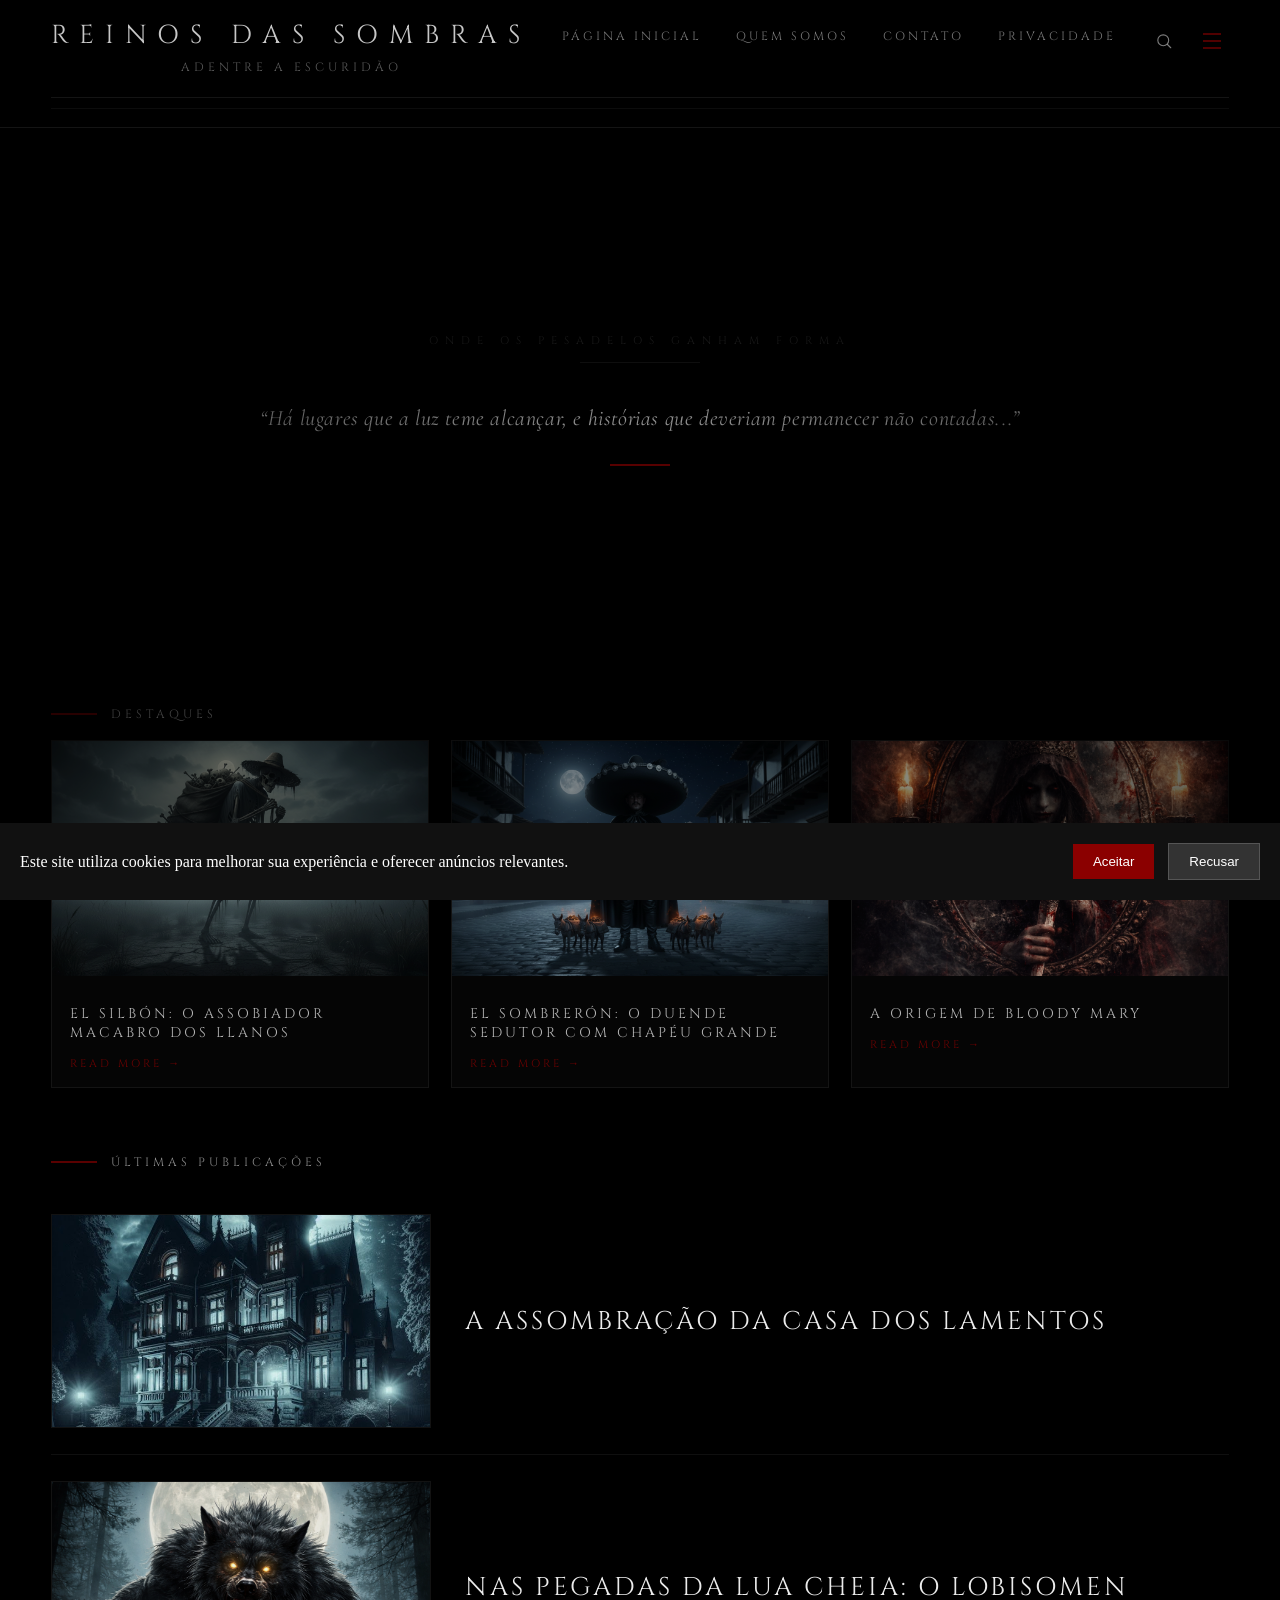
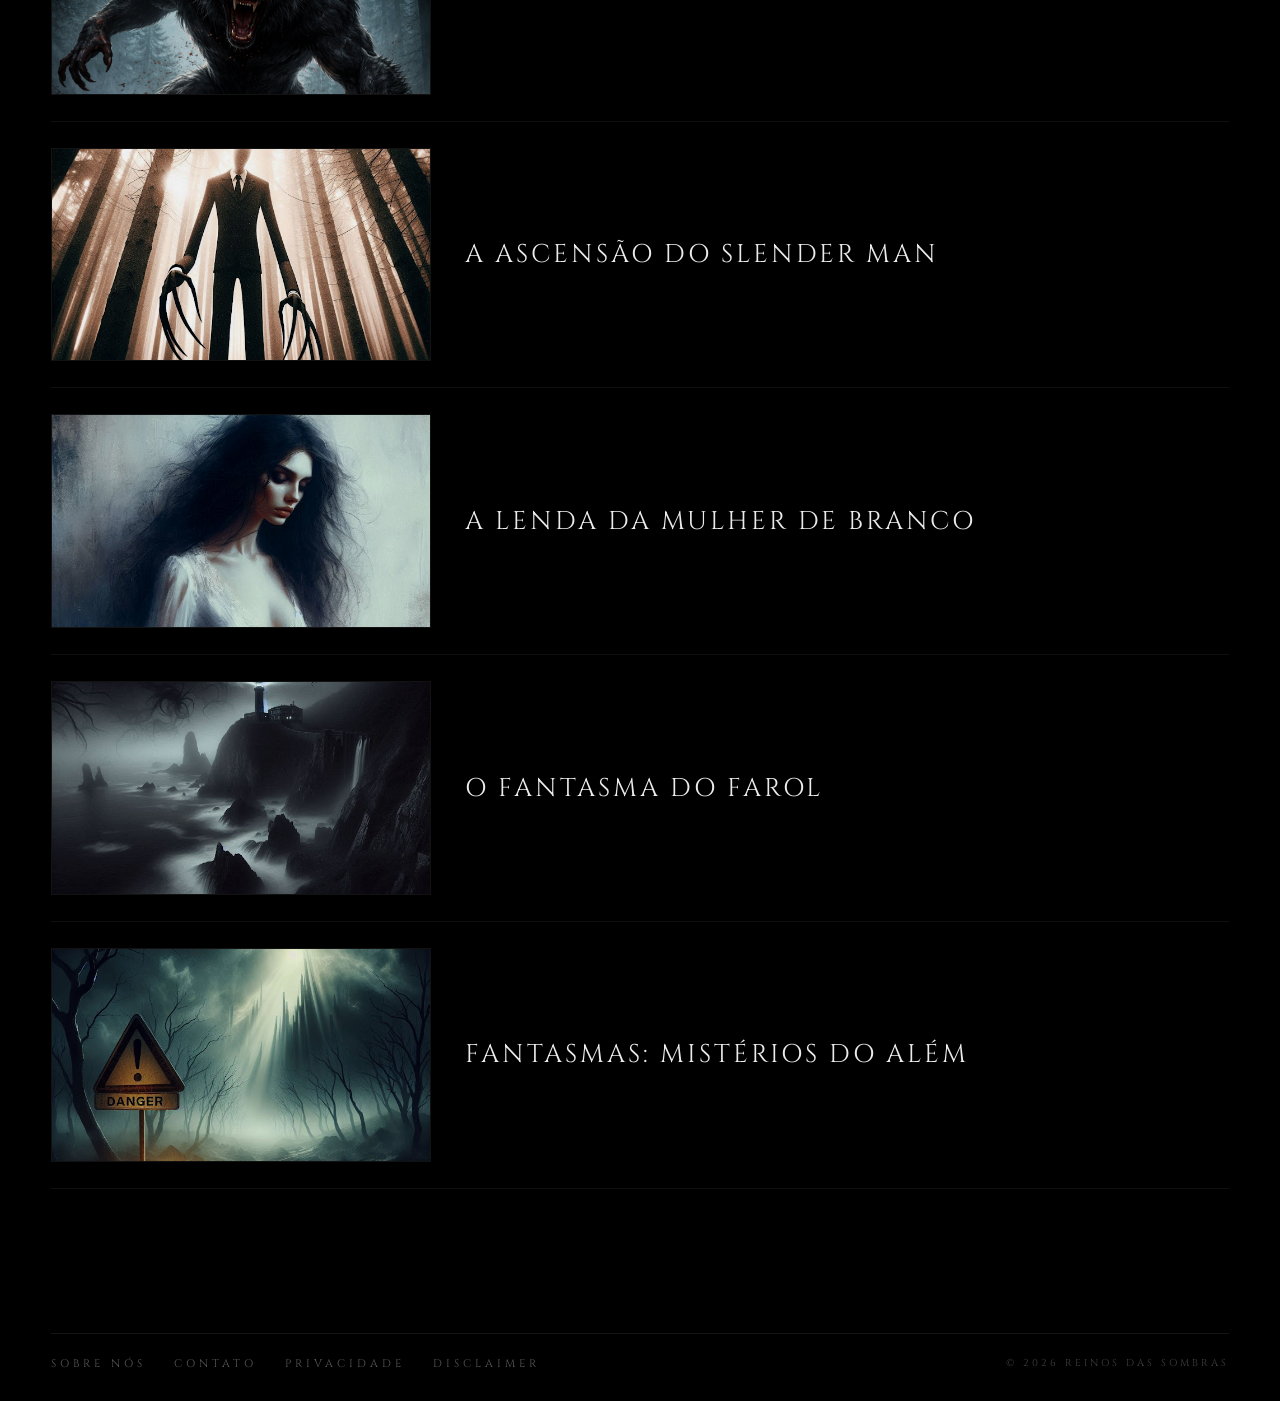
==== index.html @ d601d551 "Reinos Reload" ====
<!doctype html>
<html lang="pt-br">
<head>
  <link rel="icon" href="/favicon.ico">
  <script async src="https://pagead2.googlesyndication.com/pagead/js/adsbygoogle.js?client=ca-pub-1007208030081142"
     crossorigin="anonymous"></script>
  <meta charset="utf-8" />
  <meta name="viewport" content="width=device-width,initial-scale=1" />
  <meta name="description" content="Reinos das Sombras: pesquisa aprofundada sobre folclore, lendas urbanas, fenômenos paranormais e mistérios históricos de todo o mundo. Conteúdo original e verificado." />
  <meta property="og:title" content="Reinos das Sombras • Mistérios, Lendas e o Inexplicável" />
  <meta property="og:description" content="Pesquisa aprofundada sobre folclore, lendas urbanas, fenômenos paranormais e mistérios históricos de todo o mundo." />
  <meta property="og:type" content="website" />
  <meta property="og:url" content="https://reinosdasombras.com.br/" />
  <meta name="robots" content="index, follow" />
  <title>Reinos das Sombras • Mistérios, Lendas e o Inexplicável</title>

  <!-- Consent Mode v2 -->
  <script>
    window.dataLayer = window.dataLayer || [];
    function gtag(){dataLayer.push(arguments);}

    gtag('consent', 'default', {
      'ad_storage': 'denied',
      'analytics_storage': 'denied',
      'ad_user_data': 'denied',
      'ad_personalization': 'denied'
    });
  </script>

  <!-- Google Analytics -->
  <script async src="https://www.googletagmanager.com/gtag/js?id=G-2XC2ZVDQF6"></script>
  <script>
    gtag('js', new Date());
    gtag('config', 'G-2XC2ZVDQF6');
  </script>

  <!-- Fonts -->
  <link rel="preconnect" href="https://fonts.googleapis.com">
  <link rel="preconnect" href="https://fonts.gstatic.com" crossorigin>
  <link href="https://fonts.googleapis.com/css2?family=Cinzel:wght@300;400;500&family=Cormorant+Garamond:ital,wght@0,400;0,500;1,400;1,500&display=swap" rel="stylesheet">

  <link rel="stylesheet" href="/assets/style.css" />
</head>

<body>
  <div id="cookie-banner" style="position:fixed;bottom:0;left:0;width:100%;background:#111;color:#fff;padding:20px;display:flex;justify-content:space-between;align-items:center;z-index:9999;font-family: serif;">
    <span>Este site utiliza cookies para melhorar sua experiência e oferecer anúncios relevantes.</span>
    <div>
      <button type="button" onclick="acceptCookies()" style="background:#8b0000;color:#fff;border:none;padding:10px 20px;margin-right:10px;cursor:pointer;">Aceitar</button>
      <button type="button" onclick="declineCookies()" style="background:#333;color:#fff;border:1px solid #555;padding:10px 20px;cursor:pointer;">Recusar</button>
    </div>
  </div>

  <script>
    function acceptCookies(){
      gtag('consent', 'update', {'ad_storage': 'granted','analytics_storage': 'granted','ad_user_data': 'granted','ad_personalization': 'granted'});
      localStorage.setItem("cookie_consent", "accepted");
      document.getElementById("cookie-banner").style.display = "none";
    }
    function declineCookies(){
      localStorage.setItem("cookie_consent", "denied");
      document.getElementById("cookie-banner").style.display = "none";
    }
    window.addEventListener("load", function(){
      const consent = localStorage.getItem("cookie_consent");
      if(consent === "accepted" || consent === "denied") document.getElementById("cookie-banner").style.display = "none";
    });
  </script>

  <div class="site-shell">
    <header class="site-header">
      <div class="container header-inner">
        <a class="brand" href="/">
          <div class="brand-title">REINOS DAS SOMBRAS</div>
          <div class="brand-sub">ADENTRE A ESCURIDÃO</div>
        </a>
        <nav class="nav">
          <a href="/" class="nav-link">PÁGINA INICIAL</a>
          <a href="/sobre.html" class="nav-link">QUEM SOMOS</a>
          <a href="/contato.html" class="nav-link">CONTATO</a>
          <a href="/Politica-de-privacidade.html" class="nav-link">PRIVACIDADE</a>
        </nav>
        <div class="actions">
          <button class="icon-btn" id="openSearch" aria-label="Pesquisar">
            <svg viewBox="0 0 24 24" fill="none" stroke="currentColor" stroke-width="1.5" stroke-linecap="round" stroke-linejoin="round" aria-hidden="true">
              <circle cx="11" cy="11" r="7.25"></circle>
              <line x1="21" y1="21" x2="16.65" y2="16.65"></line>
            </svg>
          </button>
          <button class="icon-btn menu-btn" id="openMenu" aria-label="Menu">
            <span></span><span></span><span></span>
          </button>
        </div>
      </div>
      <div class="container header-lines">
        <div class="line"></div>
        <div class="line line-thin"></div>
      </div>
    </header>

    <div class="drawer" id="drawer" aria-hidden="true">
      <div class="drawer-panel">
        <div class="drawer-top">
          <div class="drawer-title">MENU</div>
          <button class="icon-btn" id="closeMenu" aria-label="Fechar menu">✕</button>
        </div>
        <a class="drawer-link" href="/">PÁGINA INICIAL</a>
        <a class="drawer-link" href="/sobre.html">QUEM SOMOS</a>
        <a class="drawer-link" href="/contato.html">CONTATO</a>
        <a class="drawer-link" href="/Politica-de-privacidade.html">PRIVACIDADE</a>
      </div>
      <button class="drawer-backdrop" id="drawerBackdrop" aria-label="Fechar"></button>
    </div>

    <div class="search" id="search" aria-hidden="true">
      <div class="search-panel">
        <div class="search-top">
          <div class="search-title">PESQUISAR</div>
          <button class="icon-btn" id="closeSearch" aria-label="Fechar">✕</button>
        </div>
        <input class="search-input" id="searchInput" placeholder="Buscar por título..." />
        <div class="search-results" id="searchResults"></div>
      </div>
      <button class="search-backdrop" id="searchBackdrop" aria-label="Fechar"></button>
    </div>

    <main>
      <section class="hero">
        <div class="hero-bg" style="background-image:url('/images/hero.jpg')"></div>
        <div class="hero-vignette"></div>
        <div class="container hero-inner">
          <div class="kicker">ONDE OS PESADELOS GANHAM FORMA</div>
          <div class="kicker-line"></div>
          <blockquote class="quote">
            “Há lugares que a luz teme alcançar, e histórias que deveriam permanecer não contadas...”
          </blockquote>
          <div class="accent-line"></div>
        </div>
      </section>

      <section class="section" id="explorar">
        <div class="container section-head">
          <div class="dash"></div>
          <h2 class="section-title">DESTAQUES</h2>
        </div>
        <div class="container grid" id="featuredGrid"></div>
      </section>

      <section class="section">
        <div class="container section-head">
          <div class="dash"></div>
          <h2 class="section-title">ÚLTIMAS PUBLICAÇÕES</h2>
        </div>
        <div class="container list" id="recentList"></div>
      </section>
    </main>

    <footer class="site-footer">
      <div class="container footer-line"></div>
      <div class="container footer-inner">
        <div class="footer-nav">
          <a href="/sobre.html">SOBRE NÓS</a>
          <a href="/contato.html">CONTATO</a>
          <a href="/Politica-de-privacidade.html">PRIVACIDADE</a>
          <a href="/disclaimer.html">DISCLAIMER</a>
        </div>
        <div class="footer-copy" id="footerCopy">© 2026 REINOS DAS SOMBRAS</div>
      </div>
    </footer>
  </div>
  <script src="/assets/app.js"></script>
</body>
</html>
---- assets/style.css ----
:root{
  --bg:#000;
  --fg:rgba(255,255,255,.78);
  --muted:rgba(255,255,255,.45);
  --muted2:rgba(255,255,255,.25);
  --line:rgba(255,255,255,.08);
  --accent:#8b0000;
  --max:1100px;
}

*{ box-sizing:border-box; }
html,body{ height:100%; }
body{
  margin:0;
  background:var(--bg);
  color:var(--fg);
  font-family:"Cormorant Garamond", serif;
  overflow-x:hidden; /* remove “borda”/scroll lateral */
}

.container{
  width:min(var(--max), calc(100% - 120px));
  margin:0 auto;
}

@media (max-width: 820px){
  .container{ width: calc(100% - 40px); }
}

/* vignette */
body::after{
  content:"";
  position:fixed;
  inset:0;
  pointer-events:none;
  background:radial-gradient(circle at center, rgba(0,0,0,0) 0%, #000 72%);
  opacity:.55;
}

/* ===== HEADER ===== */
.site-header{
  position:sticky;
  top:0;
  z-index:20;
  background:rgba(0,0,0,.55);
  backdrop-filter: blur(10px);
  border-bottom:1px solid var(--line);
}
.site-header.compact{ position:relative; }

.header-inner{
  display:flex;
  align-items:flex-start;
  justify-content:space-between;
  padding:22px 0 14px;
  gap:22px;
}

/* brand */
.brand{ text-decoration:none; color:inherit; display:block; }
.brand-title{
  font-family:"Cinzel", serif;
  font-weight:400;
  letter-spacing:11px;
  text-transform:uppercase;
  white-space:nowrap; /* NÃO empilha */
  font-size:26px;
  line-height:1.05;
  -webkit-font-smoothing: antialiased;
  text-rendering: optimizeLegibility;
}
.brand-sub{
  margin-top:10px;
  font-family:"Cinzel", serif;
  font-weight:300;
  letter-spacing:4px;
  font-size:12px;
  opacity:.45;
  text-align:center;
  transition: color .25s ease, opacity .25s ease;
}
.brand:hover .brand-sub{
  color: var(--accent);
  opacity:.85;
}

/* nav */
.nav{
  display:flex;
  gap:34px;
  align-items:center;
  padding-top:6px;
}
.nav-link{
  font-family:"Cinzel", serif;
  font-weight:400;
  letter-spacing:3px;
  font-size:12px;
  text-transform:uppercase;
  opacity:.6;
  color:rgba(255,255,255,.78);
  text-decoration:none;
  transition: opacity .2s ease, color .2s ease;
}
.nav-link:hover{ opacity:.95; color:#fff; }

/* actions */
.actions{ display:flex; align-items:center; gap:14px; padding-top:2px; }

.icon-btn{
  appearance:none;
  border:0;
  background:transparent;
  color:rgba(255,255,255,.75);
  cursor:pointer;
  display:inline-flex;
  align-items:center;
  justify-content:center;
  width:34px;
  height:34px;
  padding:0;
  opacity:.65;
  transition: opacity .2s ease, color .2s ease;
}
.icon-btn:hover{ opacity:.95; color:#fff; }
.icon-btn svg{ width:18px; height:18px; display:block; }

/* hamburger */
.menu-btn{ gap:5px; flex-direction:column; }
.menu-btn span{
  display:block;
  width:18px;
  height:2px;
  background: var(--accent);
  opacity:.9;
}

/* lines */
.header-lines{ padding:8px 0 18px; }
.line{
  height:1px;
  background: var(--line);
}
.line-thin{
  margin-top:10px;
  opacity:.6;
}

/* ===== HERO ===== */
.hero{
  position:relative;
  min-height: 58vh;
  display:flex;
  align-items:center;
  padding: 70px 0 50px;
}
.hero-bg{
  position:absolute; inset:0;
  background-size:cover;
  background-position:center;
  opacity:.28;
  filter:saturate(.9) contrast(1.05);
}
.hero-vignette{
  position:absolute; inset:0;
  background: radial-gradient(circle at center, rgba(0,0,0,.15) 0%, #000 70%);
  opacity:.9;
}
.hero-inner{
  position:relative;
  text-align:center;
  padding: 70px 0 70px;
}

.kicker{
  font-family:"Cinzel", serif;
  font-weight:300;
  font-size:11px;
  letter-spacing:7px;
  text-transform:uppercase;
  opacity:.14;
  animation: breathe 3.8s ease-in-out infinite;
}
@keyframes breathe{
  0%,100%{ opacity:.10; transform: translateY(0); }
  50%{ opacity:.18; transform: translateY(-1px); }
}
.kicker-line{
  width:120px;
  height:1px;
  background: var(--line);
  margin: 14px auto 0;
  opacity:.8;
}
.quote{
  margin: 36px auto 0;
  max-width: 920px;
  font-style: italic;
  font-size: 22px;
  line-height: 1.75;
  letter-spacing:.6px;
  opacity:.75;
}
.accent-line{
  width:60px;
  height:2px;
  background: var(--accent);
  opacity:.65;
  margin: 26px auto 0;
}

/* ===== SECTIONS ===== */
.section{ padding: 56px 0 0; }
.section-head{
  display:flex;
  align-items:center;
  gap:14px;
  padding-bottom:18px;
}
.dash{ width:46px; height:2px; background: var(--accent); opacity:.65; }
.section-title{
  margin:0;
  font-family:"Cinzel", serif;
  font-weight:400;
  letter-spacing:4px;
  font-size:12px;
  text-transform:uppercase;
  color: rgba(255,255,255,.55);
}

/* grid featured */
.grid{
  display:grid;
  grid-template-columns: repeat(3, 1fr);
  gap: 22px;
  padding-bottom: 10px;
}
.card{
  display:block;
  text-decoration:none;
  color:inherit;
  border:1px solid rgba(255,255,255,.06);
  background: rgba(255,255,255,.02);
  overflow:hidden;
  transition: transform .2s ease, border-color .2s ease;
}
.card:hover{
  transform: translateY(-2px);
  border-color: rgba(255,255,255,.12);
}
.card-img{
  aspect-ratio: 16/10;
  background-size:cover;
  background-position:center;
  filter: saturate(.95) contrast(1.02);
  opacity:.9;
}
.card-body{ padding: 18px 18px 16px; }
.card-kicker{
  font-family:"Cinzel", serif;
  letter-spacing:4px;
  text-transform:uppercase;
  font-size:11px;
  opacity:.35;
}
.card-title{
  margin-top:10px;
  font-family:"Cinzel", serif;
  letter-spacing:3px;
  text-transform:uppercase;
  font-size:14px;
  opacity:.9;
}
.card-excerpt{
  margin-top:10px;
  font-size:18px;
  line-height:1.6;
  opacity:.65;
}
.card-more{
  margin-top:14px;
  font-family:"Cinzel", serif;
  letter-spacing:3px;
  text-transform:uppercase;
  font-size:11px;
  color: var(--accent);
  opacity:.75;
}

/* recent list */
.list{ padding-bottom: 40px; }
.row{
  display:flex;
  justify-content:space-between;
  align-items:center;
  gap:18px;
  text-decoration:none;
  color:inherit;
  border-bottom:1px solid rgba(255,255,255,.06);
  padding: 18px 0;
}
.row-title{
  font-family:"Cinzel", serif;
  letter-spacing:3px;
  text-transform:uppercase;
  font-size:13px;
  opacity:.9;
}
.row-excerpt{
  margin-top:8px;
  font-size:18px;
  opacity:.6;
  line-height:1.55;
}
.row-right{
  color: var(--accent);
  opacity:.75;
  font-size:18px;
}

/* prose */
.prose{ padding-bottom: 20px; }
.prose p{ font-size:19px; opacity:.7; line-height:1.8; margin: 0 0 16px; }
.prose h3{
  font-family:"Cinzel", serif;
  letter-spacing:2px;
  font-size:14px;
  text-transform:uppercase;
  margin: 26px 0 12px;
  color: rgba(255,255,255,.85);
  opacity:.9;
}
.prose ul{
  margin: 0 0 18px 18px;
  padding: 0;
}
.prose li{
  margin: 8px 0;
  line-height:1.7;
  opacity:.75;
  font-size:18px;
}
.prose a{ color: rgba(255,255,255,.85); text-decoration: underline; text-decoration-color: rgba(139,0,0,.55); }
.prose a:hover{ color:#fff; }


/* ===== FOOTER ===== */
.site-footer{
  margin-top: 70px;
  padding: 34px 0 30px;
}
.footer-line{
  height:1px;
  background: var(--line);
  margin-bottom: 22px;
}
.footer-inner{
  display:flex;
  align-items:center;
  justify-content:space-between;
  gap:20px;
}
.footer-nav{
  display:flex;
  gap:28px;
}
.footer-nav a{
  font-family:"Cinzel", serif;
  font-size:11px;
  letter-spacing:4px;
  text-transform:uppercase;
  color: rgba(255,255,255,.35);
  text-decoration:none;
  transition: color .2s ease, opacity .2s ease;
}
.footer-nav a:hover{ color: var(--accent); opacity:.9; }
.footer-copy{
  font-family:"Cinzel", serif;
  font-size:10px;
  letter-spacing:3px;
  color: rgba(255,255,255,.25);
  white-space:nowrap; /* NÃO corta */
}

/* ===== STORY PAGE ===== */
.story{ padding: 40px 0 80px; }
.story-wrap{ max-width: 980px; }
.story-cover{
  width:100%;
  aspect-ratio: 16/7;
  background-size:cover;
  background-position:center;
  border:1px solid rgba(255,255,255,.06);
  opacity:.92;
}
.story-meta{ padding: 22px 0 12px; }
.story-kicker{
  font-family:"Cinzel", serif;
  font-size:11px;
  letter-spacing:5px;
  text-transform:uppercase;
  opacity:.35;
}
.story-title{
  margin: 12px 0 0;
  font-family:"Cinzel", serif;
  letter-spacing:5px;
  text-transform:uppercase;
  font-weight:400;
  font-size: 28px;
  opacity:.95;
}
.story-sub{
  margin-top:10px;
  font-size:20px;
  opacity:.65;
  font-style: italic;
}
.story-content{
  padding-top: 12px;
  font-size: 19px;
  line-height: 1.9;
  opacity: .78;
}
.story-content p{ margin: 0 0 18px; }

/* ===== DRAWER ===== */
.drawer{
  position:fixed; inset:0;
  display:none;
  z-index:50;
}
.drawer.open{ display:block; }
.drawer-backdrop{
  position:absolute; inset:0;
  background: rgba(0,0,0,.65);
  border:0;
}
.drawer-panel{
  position:absolute;
  right:0; top:0; bottom:0;
  width:min(360px, 88vw);
  background:#050505;
  border-left: 1px solid rgba(255,255,255,.08);
  padding: 18px;
}
.drawer-top{
  display:flex;
  justify-content:space-between;
  align-items:center;
  padding-bottom: 10px;
  border-bottom:1px solid rgba(255,255,255,.06);
}
.drawer-title{
  font-family:"Cinzel", serif;
  letter-spacing:4px;
  text-transform:uppercase;
  font-size:12px;
  opacity:.6;
}
.drawer-link{
  display:block;
  padding: 14px 6px;
  border-bottom:1px solid rgba(255,255,255,.06);
  font-family:"Cinzel", serif;
  letter-spacing:3px;
  text-transform:uppercase;
  font-size:12px;
  color: rgba(255,255,255,.75);
  text-decoration:none;
  opacity:.75;
}
.drawer-link:hover{ color:#fff; opacity:1; }

/* ===== SEARCH ===== */
.search{
  position:fixed; inset:0;
  display:none;
  z-index:60;
}
.search.open{ display:block; }
.search-backdrop{
  position:absolute; inset:0;
    z-index: 0;
  background: rgba(0,0,0,.7);
  border:0;
}
.search-panel{
  position:absolute;
    z-index: 1;
  left:50%; top: 12vh;
  transform: translateX(-50%);
  width:min(720px, 92vw);
  background:#050505;
  border: 1px solid rgba(255,255,255,.08);
  padding: 14px;
}
.search-top{
  display:flex;
  justify-content:space-between;
  align-items:center;
  padding: 6px 6px 10px;
  border-bottom:1px solid rgba(255,255,255,.06);
}
.search-title{
  font-family:"Cinzel", serif;
  letter-spacing:4px;
  text-transform:uppercase;
  font-size:12px;
  opacity:.6;
}
.search-input{
  width:100%;
  margin-top:12px;
  padding: 14px 12px;
  background:#0b0b0b;
  border:1px solid rgba(255,255,255,.08);
  color:#fff;
  outline:none;
  font-size:16px;
}
.search-results{ padding-top: 10px; }
.search-item{
  display:block;
  padding: 12px 8px;
  border-bottom:1px solid rgba(255,255,255,.06);
  text-decoration:none;
  color:inherit;
}
.search-item-title{
  font-family:"Cinzel", serif;
  letter-spacing:3px;
  text-transform:uppercase;
  font-size:12px;
  opacity:.9;
}
.search-item-sub{
  margin-top:8px;
  font-size:18px;
  opacity:.6;
}

/* ===== RESPONSIVO (mobile sem “forçar empilhado”) ===== */
@media (max-width: 980px){
  .nav{ display:none; } /* menu vira drawer */
  .brand-title{
    font-size:20px;   /* reduz, mas mantém em 1 linha */
    letter-spacing:8px;
  }
  .quote{ font-size: 20px; }
  .grid{ grid-template-columns: 1fr; }
  .footer-inner{ flex-direction:column; text-align:center; }
  .footer-copy{ white-space:normal; }
}
/* ===== Post layout helpers ===== */
.post-title {
  text-align: center;
  margin: 0.2em 0 0.8em 0;
}

.post-title.red {
  color: #b30000;
}

/* Image blocks */
.post-img {
  margin: 14px 0;
}

.post-img img {
  width: 100%;
  height: auto;
  display: block;
  border-radius: 8px;
}

/* Float variants (use when you want text wrapping) */
.post-img.left {
  float: left;
  width: 180px;
  margin: 0 18px 12px 0;
}

.post-img.right {
  float: right;
  width: 240px;
  margin: 6px 0 12px 18px;
}

.post-img.right.large {
  width: 260px;
}

.post-img.center {
  max-width: 520px;
  margin: 16px auto 0 auto;
}

/* Utility */
.clear {
  clear: both;
}

.contact-container{
  display:flex;
  justify-content:center;
  padding:60px 20px;
}

.contact-form{
  width:100%;
  max-width:500px;
  background:#0b0b0b;
  padding:30px;
  border:1px solid rgba(255,255,255,.08);
  box-shadow:0 0 20px rgba(0,0,0,.6);
}

.form-group{
  display:flex;
  flex-direction:column;
  margin-bottom:18px;
}

.form-group label{
  margin-bottom:6px;
  font-size:14px;
  color:#aaa;
}

.form-group input,
.form-group textarea{
  background:#050505;
  border:1px solid rgba(255,255,255,.1);
  padding:10px;
  color:white;
  font-family:inherit;
}

.form-group input:focus,
.form-group textarea:focus{
  outline:none;
  border-color:#990000;
}

.btn-primary{
  background:#990000;
  border:none;
  padding:12px;
  color:white;
  cursor:pointer;
  transition:0.3s;
}

.btn-primary:hover{
  background:#cc0000;
}
/* Página Contato */
.contact-container{
  min-height: 100vh;
  display:flex;
  align-items:center;
  justify-content:center;
  padding: 60px 20px;
}

.contact-form{
  width: 100%;
  max-width: 620px;
  background: rgba(10,10,10,.85);
  border: 1px solid rgba(255,255,255,.08);
  box-shadow: 0 0 35px rgba(0,0,0,.65);
  padding: 28px;
}

.contact-title{
  margin: 0 0 10px;
  letter-spacing: .18em;
  text-transform: uppercase;
  font-size: 18px;
  color: rgba(255,255,255,.85);
}

.contact-subtitle{
  margin: 0 0 22px;
  color: rgba(255,255,255,.55);
  font-size: 14px;
}

.form-group{
  display:flex;
  flex-direction:column;
  gap: 8px;
  margin-bottom: 16px;
}

.form-group label{
  color: rgba(255,255,255,.65);
  font-size: 13px;
  letter-spacing: .05em;
}

.form-group input,
.form-group textarea{
  background: rgba(0,0,0,.35);
  border: 1px solid rgba(255,255,255,.12);
  color: rgba(255,255,255,.9);
  padding: 12px 12px;
  font-family: inherit;
}

.form-group input:focus,
.form-group textarea:focus{
  outline: none;
  border-color: rgba(153,0,0,.8);
}

.btn-primary{
  display:inline-flex;
  align-items:center;
  justify-content:center;
  gap:10px;
  background:#990000;
  border:none;
  padding: 12px 16px;
  color:white;
  cursor:pointer;
  text-decoration:none;
}

.btn-primary:hover{
  background:#c40000;
}

.thankyou-box{
  text-align:center;
}

/* ===== Ajustes de “moldura”/layout (Cloudflare friendly) ===== */
.site-shell{
  max-width: 1180px;
  margin: 22px auto;
  border: 1px solid var(--line);
  background: rgba(0,0,0,.55);
  box-shadow: 0 0 55px rgba(0,0,0,.65);
}

/* Kicker/linha de seção (para “Últimas publicações”) */
.section-kicker{
  display:flex;
  align-items:center;
  gap: 14px;
  letter-spacing: .32em;
  text-transform: uppercase;
  font-size: 12px;
  color: var(--muted);
}
.section-kicker::before{
  content:"";
  width: 44px;
  height: 1px;
  background: var(--accent);
  opacity: .95;
}
.hr-line{
  height:1px;
  background: rgba(255,255,255,.06);
  margin: 22px 0;
}

/* ===== Feed estilo “imagem + texto” (sem conflito com .post-title do artigo) ===== */
.feed-row{
  display:grid;
  grid-template-columns: 380px 1fr;
  gap: 34px;
  align-items:center;
  padding: 26px 0;
  border-bottom: 1px solid rgba(255,255,255,.06);
  text-decoration:none;
  color:inherit;
}
.feed-cover{
  width: 100%;
  aspect-ratio: 16 / 9;
  object-fit: cover;
  border: 1px solid var(--line);
  opacity: .95;
}
.feed-meta{
  letter-spacing: .28em;
  text-transform: uppercase;
  font-size: 11px;
  color: var(--accent);
  margin-bottom: 10px;
}
.feed-title{
  margin: 0 0 10px;
  font-family:"Cinzel", serif;
  letter-spacing: 3px;
  text-transform: uppercase;
  color: rgba(255,255,255,.92);
  font-size: clamp(18px, 2vw, 28px);
}
.feed-sub{
  color: rgba(255,255,255,.55);
  font-style: italic;
  margin: 0 0 14px;
}
.feed-excerpt{
  color: rgba(255,255,255,.62);
  line-height: 1.65;
  max-width: 70ch;
}

/* Responsivo */
@media (max-width: 860px){
  .site-shell{ margin: 0; border-left:0; border-right:0; }
  .feed-row{ grid-template-columns: 1fr; }
}
.about-list{
  margin: 10px 0 0;
  padding-left: 18px;
  color: rgba(255,255,255,.62);
  line-height: 1.8;
  max-width: 78ch;
}

.about-list li{
  margin: 6px 0;
}

.about-link{
  color: rgba(255,255,255,.85);
  text-decoration: none;
  border-bottom: 1px solid rgba(154,0,0,.6);
}

.about-link:hover{
  color: rgba(255,255,255,.95);
  border-bottom-color: rgba(154,0,0,1);
}
/* ===== FULL WIDTH (igual protótipo) ===== */
html, body{
  width: 100%;
  height: 100%;
  margin: 0;
  padding: 0;
  background: #000; /* garante sem “bordas” claras */
}

.site-shell{
  max-width: none !important;
  width: 100% !important;
  margin: 0 !important;
  border: 0 !important;
  border-radius: 0 !important;
  box-shadow: none !important;
  background: transparent !important;
}

/* se algum container estiver limitando demais */
.container{
  width: min(1200px, 92vw);
}
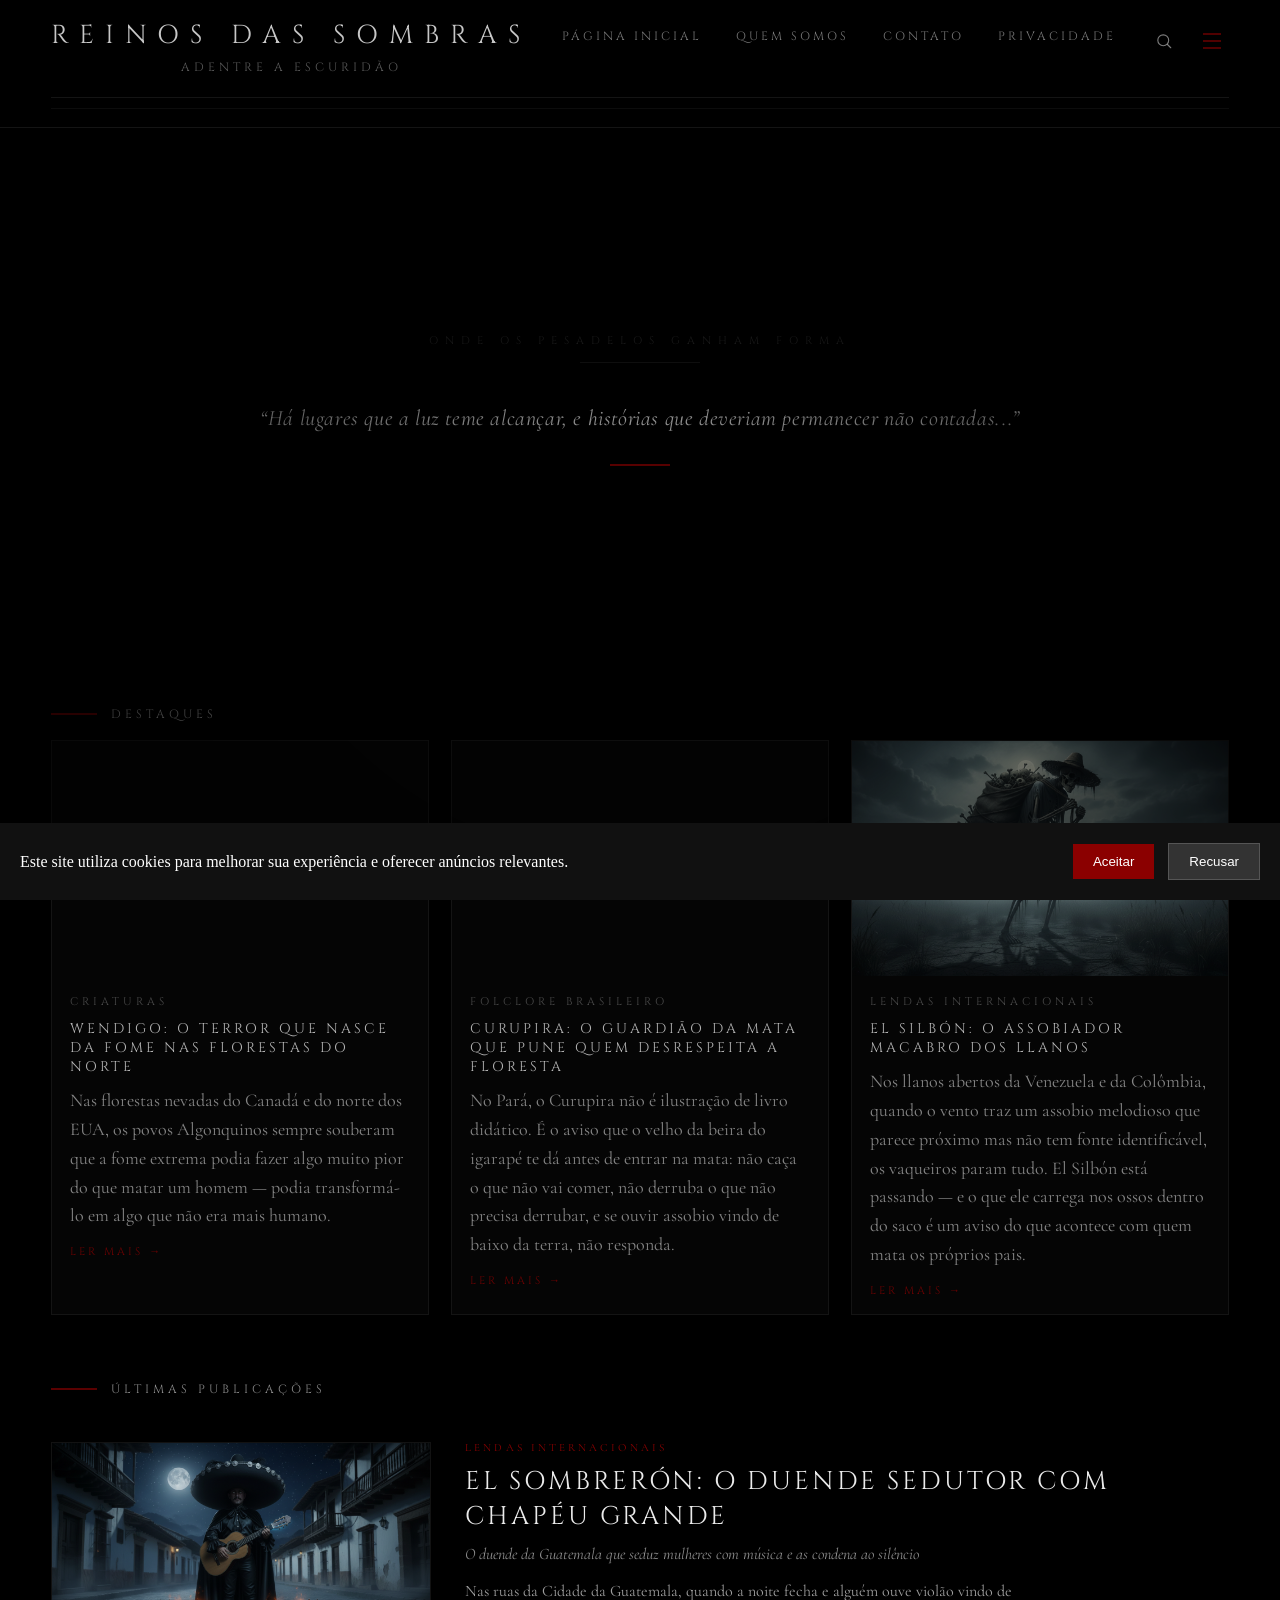
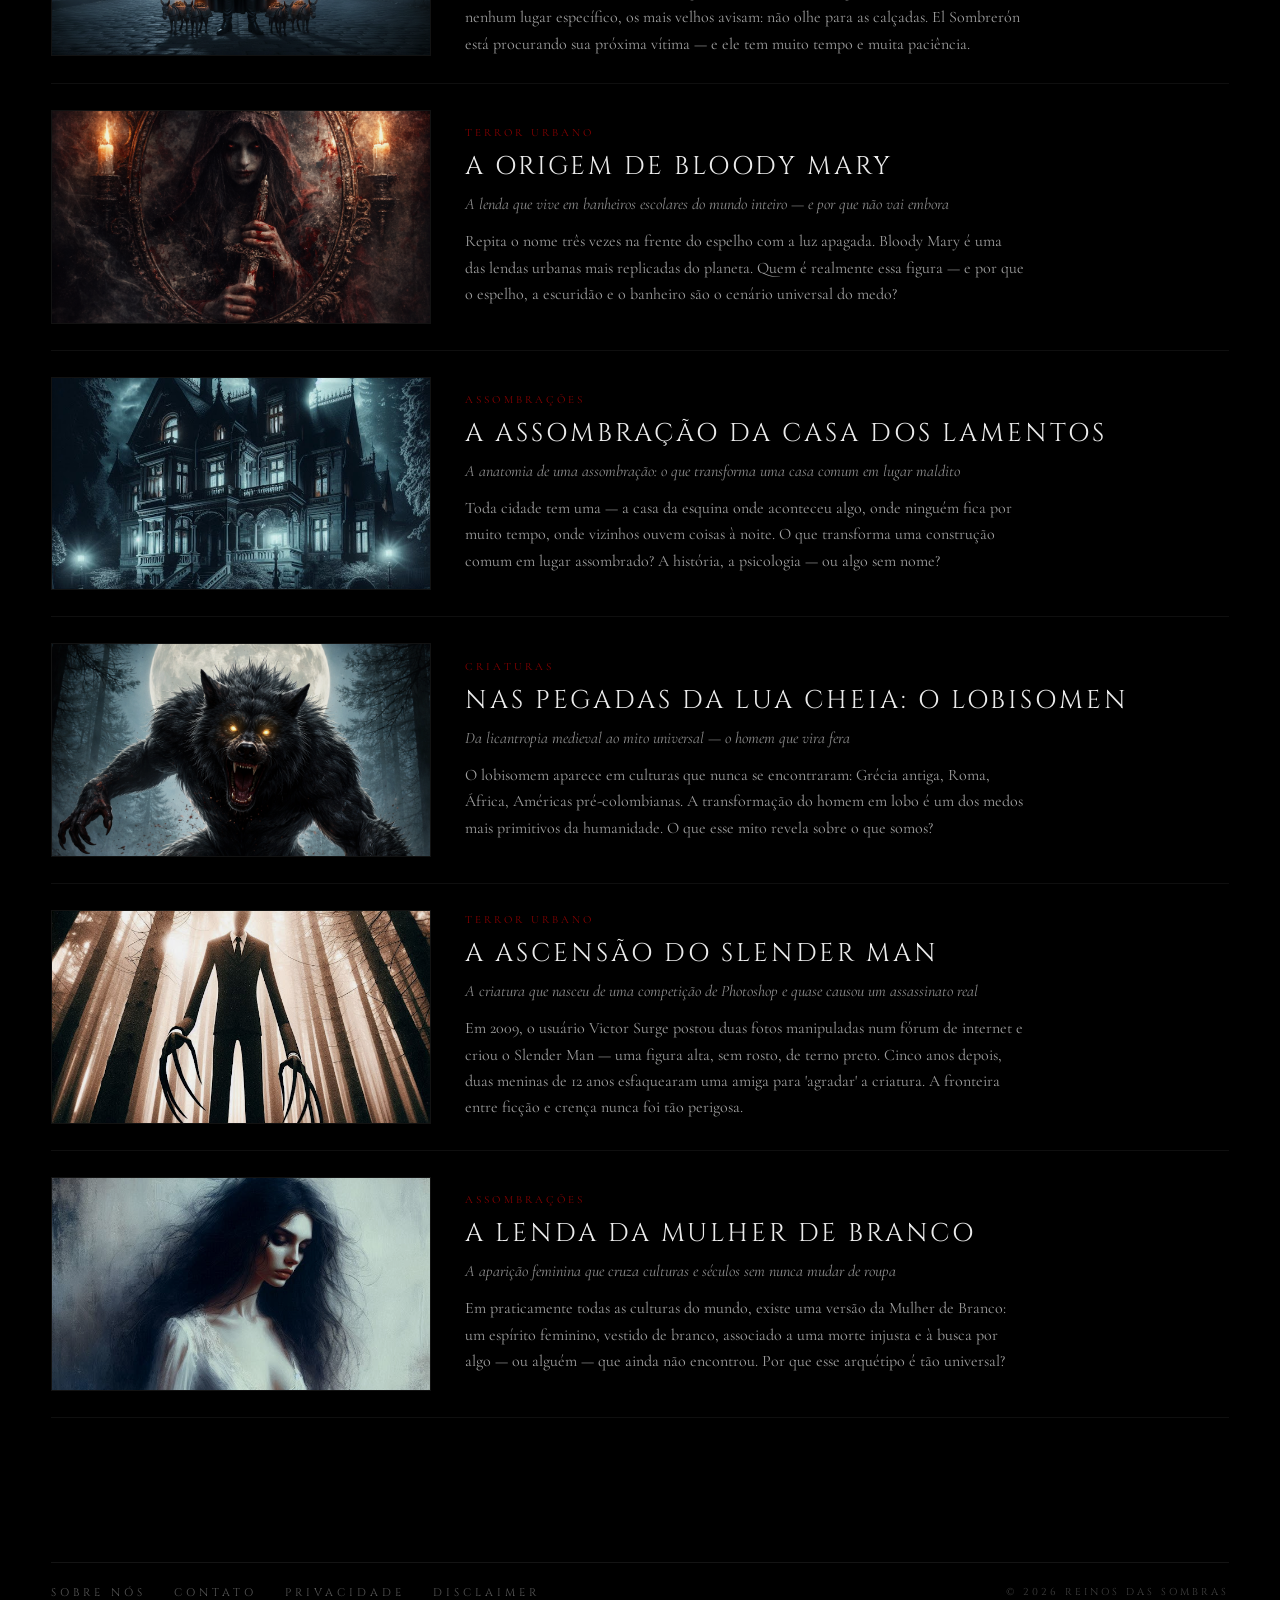
==== commit c8a9c5ce: "Atualização completa 04/05" ====
--- a/index.html
+++ b/index.html
@@ -12,6 +12,7 @@
   <meta property="og:type" content="website" />
   <meta property="og:url" content="https://reinosdasombras.com.br/" />
   <meta name="robots" content="index, follow" />
+  <link rel="canonical" href="https://reinosdasombras.com.br/" />
   <title>Reinos das Sombras • Mistérios, Lendas e o Inexplicável</title>
 
   <!-- Consent Mode v2 -->
@@ -108,6 +109,7 @@
         <a class="drawer-link" href="/sobre.html">QUEM SOMOS</a>
         <a class="drawer-link" href="/contato.html">CONTATO</a>
         <a class="drawer-link" href="/Politica-de-privacidade.html">PRIVACIDADE</a>
+        <a class="drawer-link" href="/disclaimer.html">DISCLAIMER</a>
       </div>
       <button class="drawer-backdrop" id="drawerBackdrop" aria-label="Fechar"></button>
     </div>
--- a/assets/style.css
+++ b/assets/style.css
@@ -861,4 +861,22 @@
 /* se algum container estiver limitando demais */
 .container{
   width: min(1200px, 92vw);
-}+}
+/* ── Breadcrumb ─────────────────────────────────────────── */
+.breadcrumb {
+  background: transparent;
+  padding: 10px 0 0;
+}
+.breadcrumb .container {
+  font-family: var(--font-sans, sans-serif);
+  font-size: 0.72rem;
+  letter-spacing: 0.08em;
+  color: var(--c-muted, #888);
+  text-transform: uppercase;
+}
+.breadcrumb a {
+  color: var(--c-muted, #888);
+  text-decoration: none;
+}
+.breadcrumb a:hover { color: var(--c-accent, #8b0000); }
+.breadcrumb span { color: var(--c-muted, #888); }
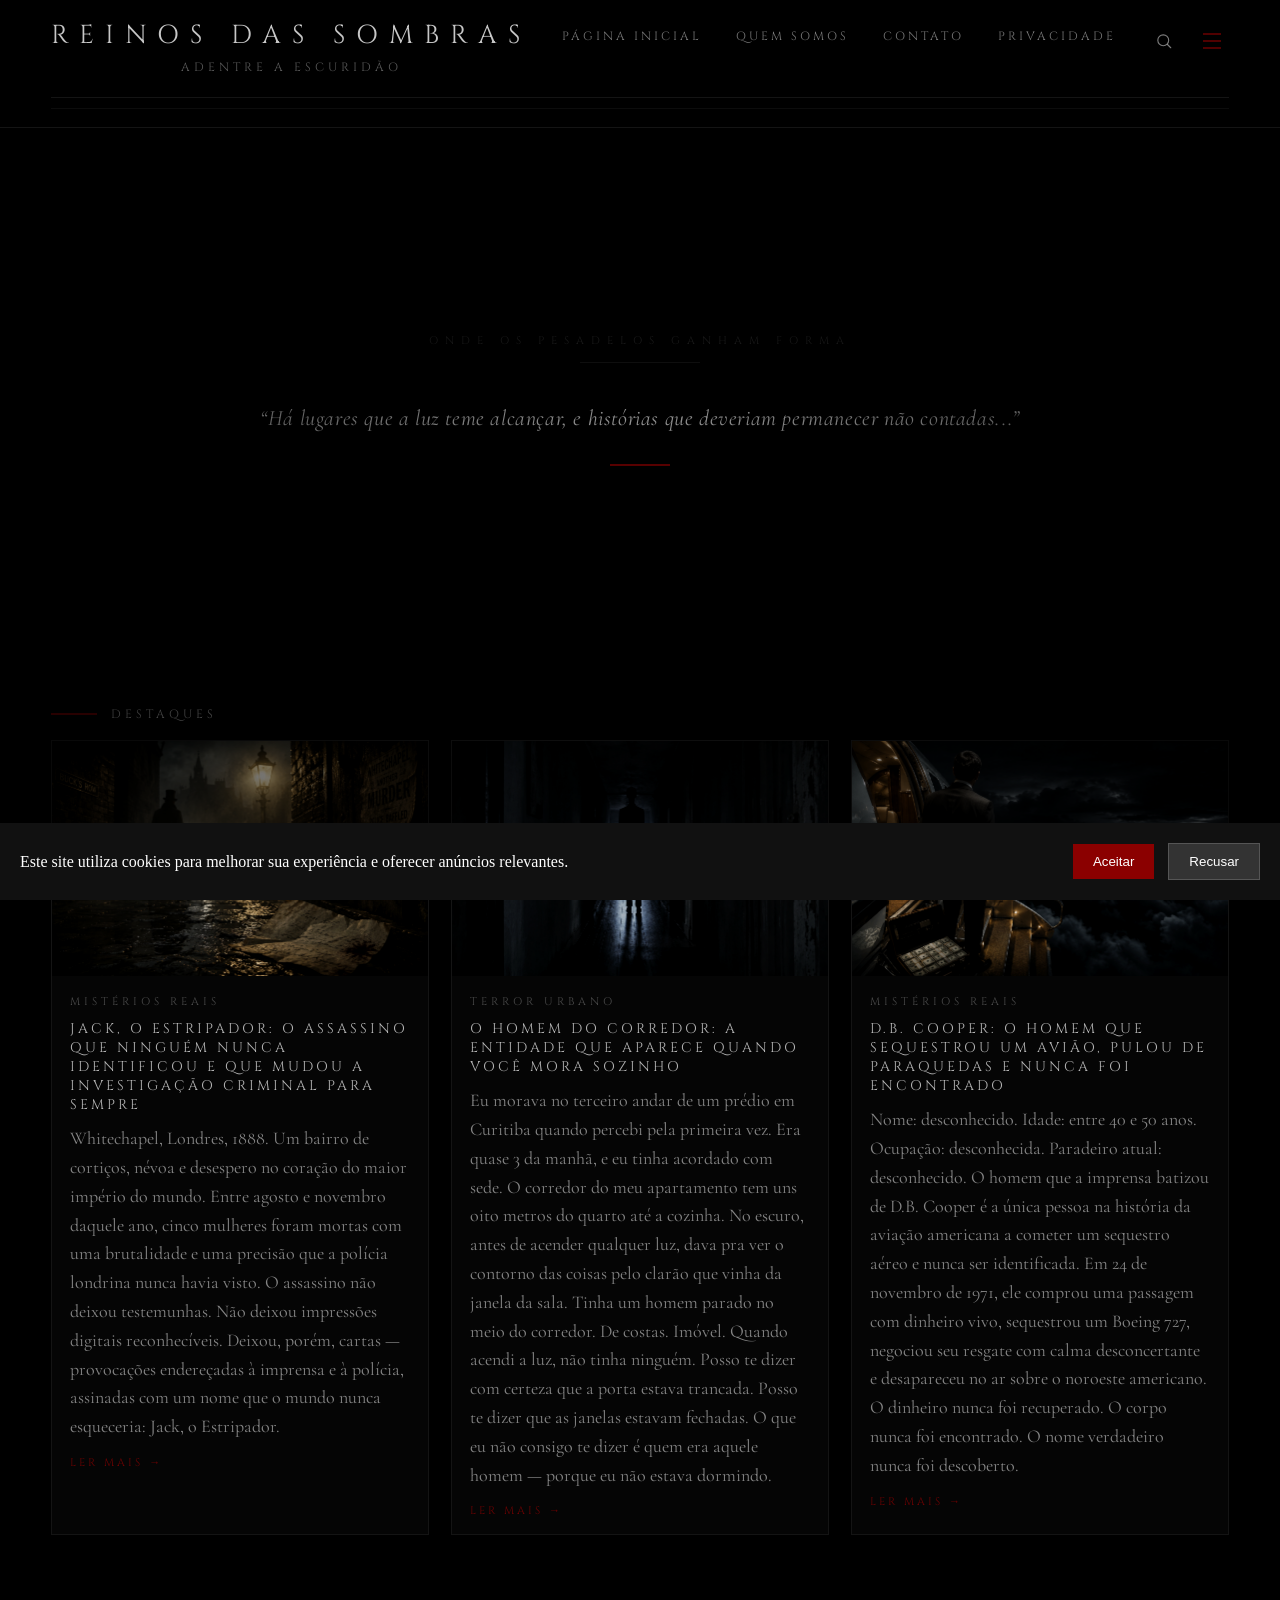
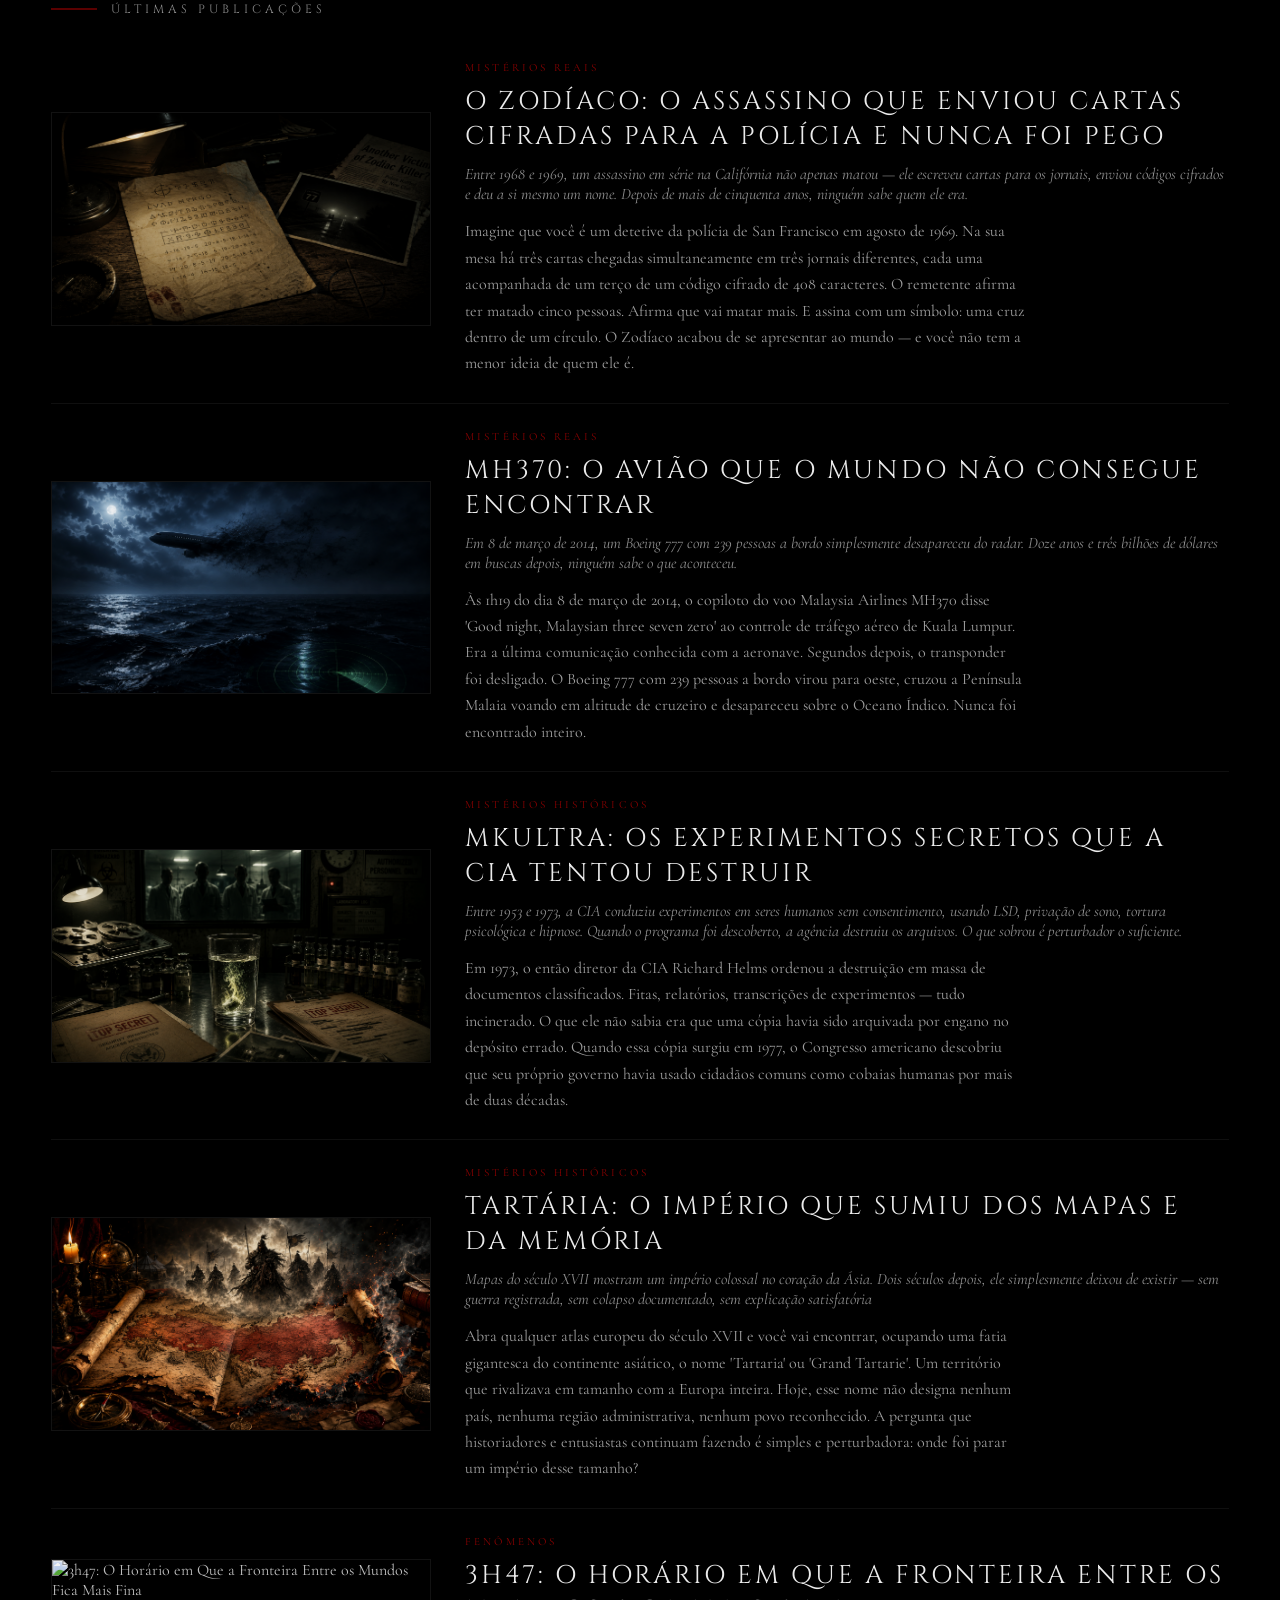
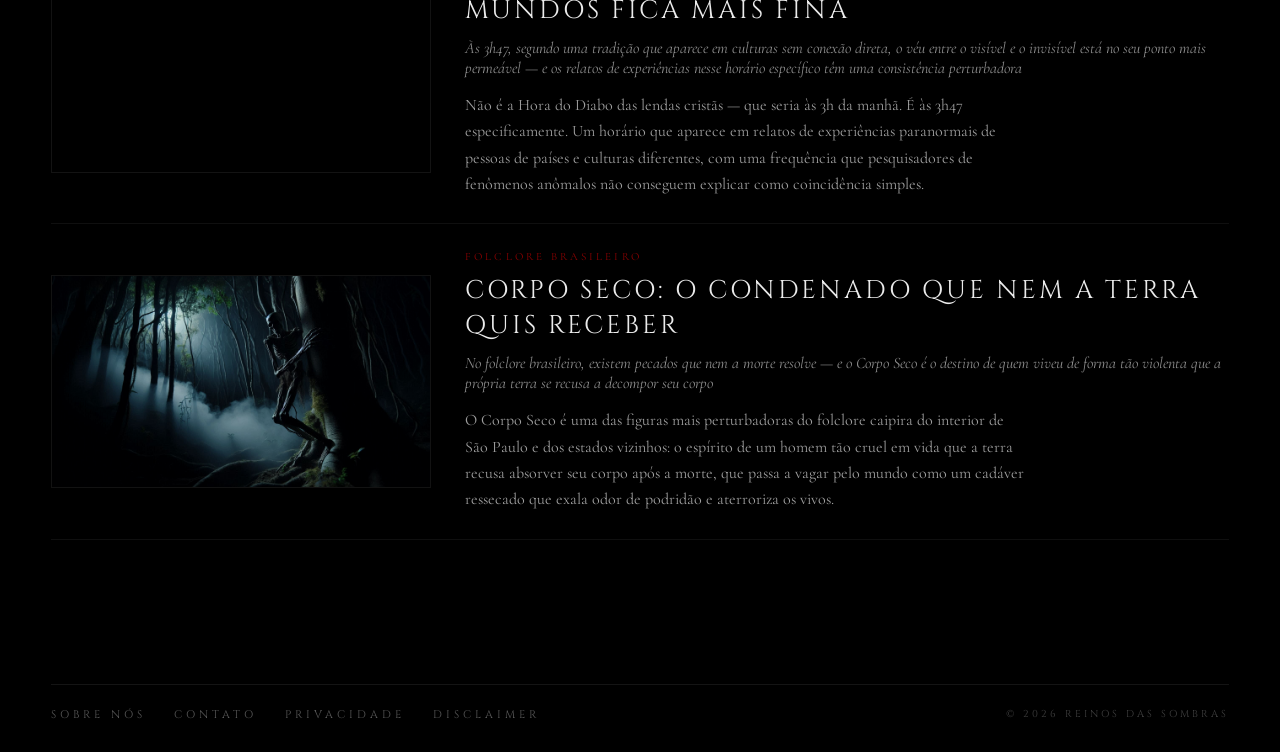
==== commit 81fc4411: "reload site 03/08/2026" ====
--- a/index.html
+++ b/index.html
@@ -10,9 +10,12 @@
   <meta property="og:title" content="Reinos das Sombras • Mistérios, Lendas e o Inexplicável" />
   <meta property="og:description" content="Pesquisa aprofundada sobre folclore, lendas urbanas, fenômenos paranormais e mistérios históricos de todo o mundo." />
   <meta property="og:type" content="website" />
-  <meta property="og:url" content="https://reinosdasombras.com.br/" />
+  <meta property="og:url" content="https://reinosdassombras.com.br/" />
+  <meta name="twitter:card" content="summary_large_image" />
+  <meta name="twitter:title" content="Reinos das Sombras • Mistérios, Lendas e o Inexplicável" />
+  <meta name="twitter:description" content="Pesquisa aprofundada sobre folclore, lendas urbanas, fenômenos paranormais e mistérios históricos do mundo." />
   <meta name="robots" content="index, follow" />
-  <link rel="canonical" href="https://reinosdasombras.com.br/" />
+  <link rel="canonical" href="https://reinosdassombras.com.br/" />
   <title>Reinos das Sombras • Mistérios, Lendas e o Inexplicável</title>
 
   <!-- Consent Mode v2 -->
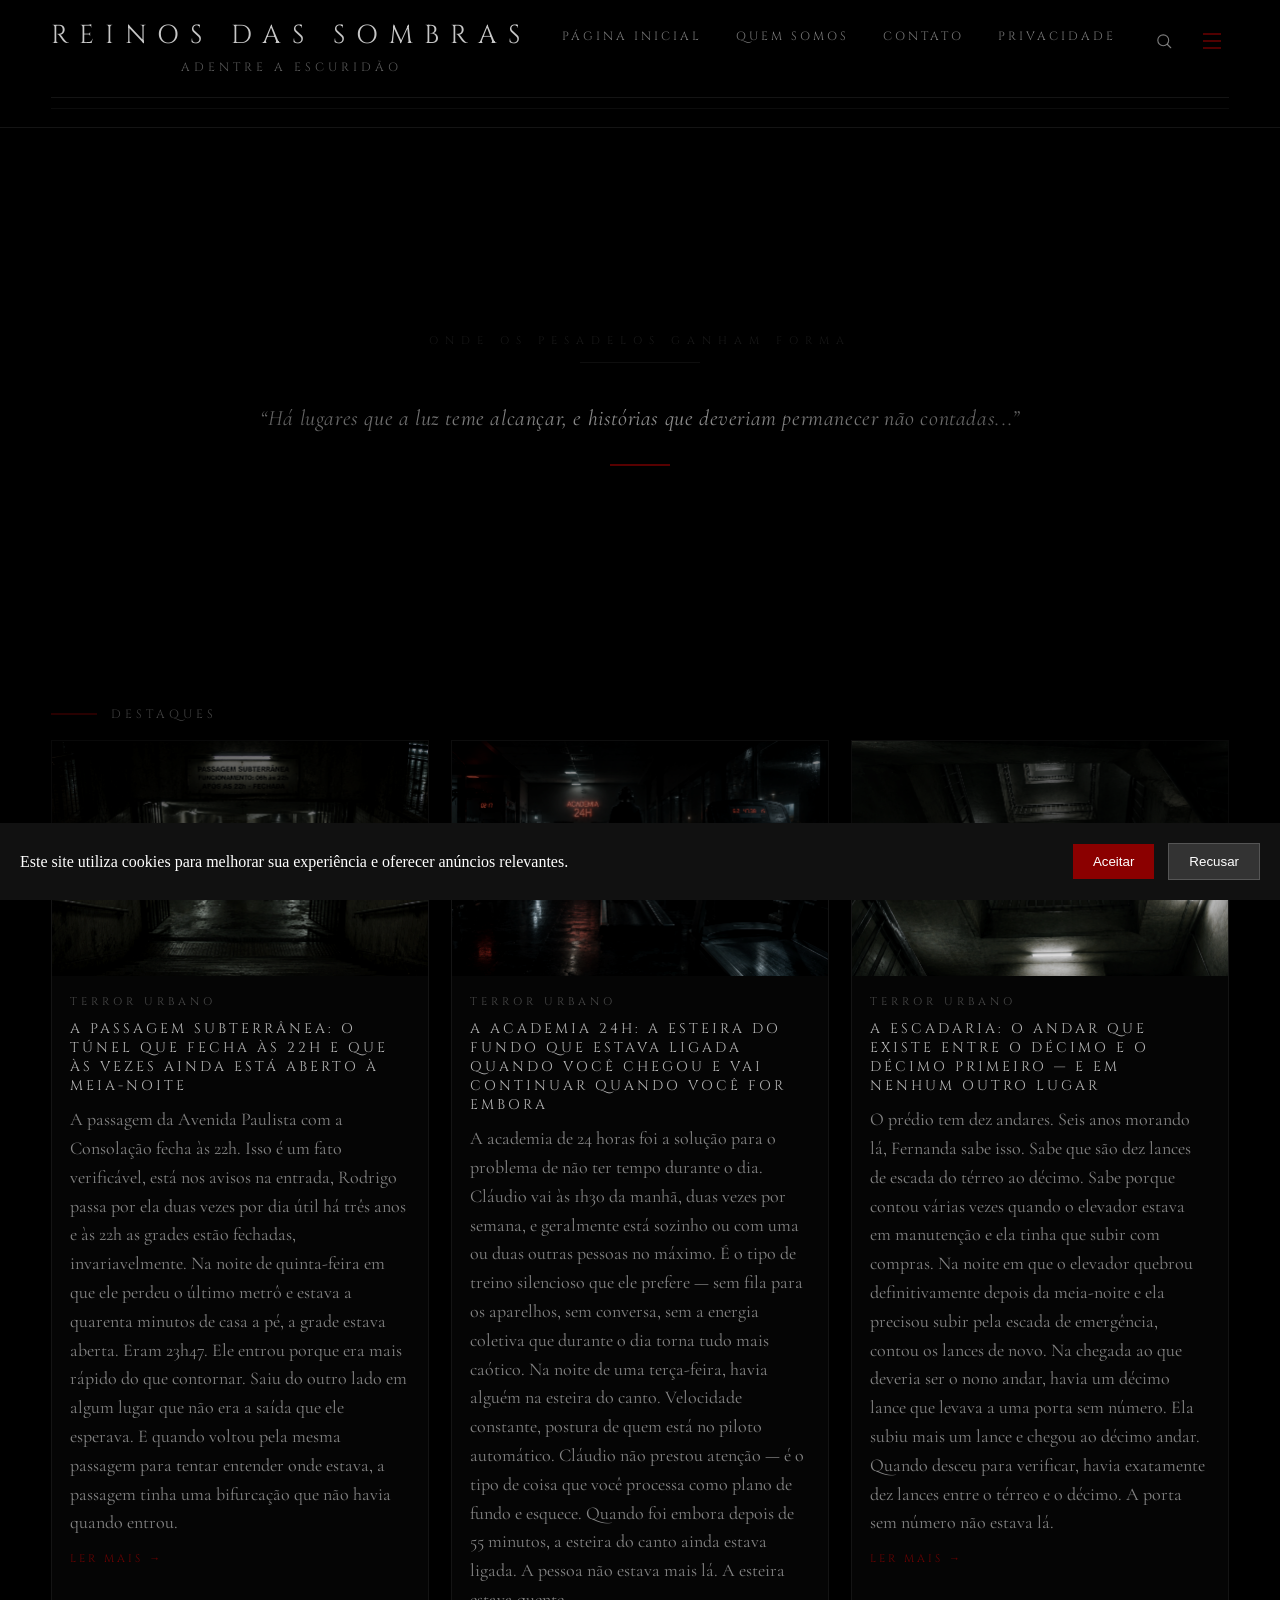
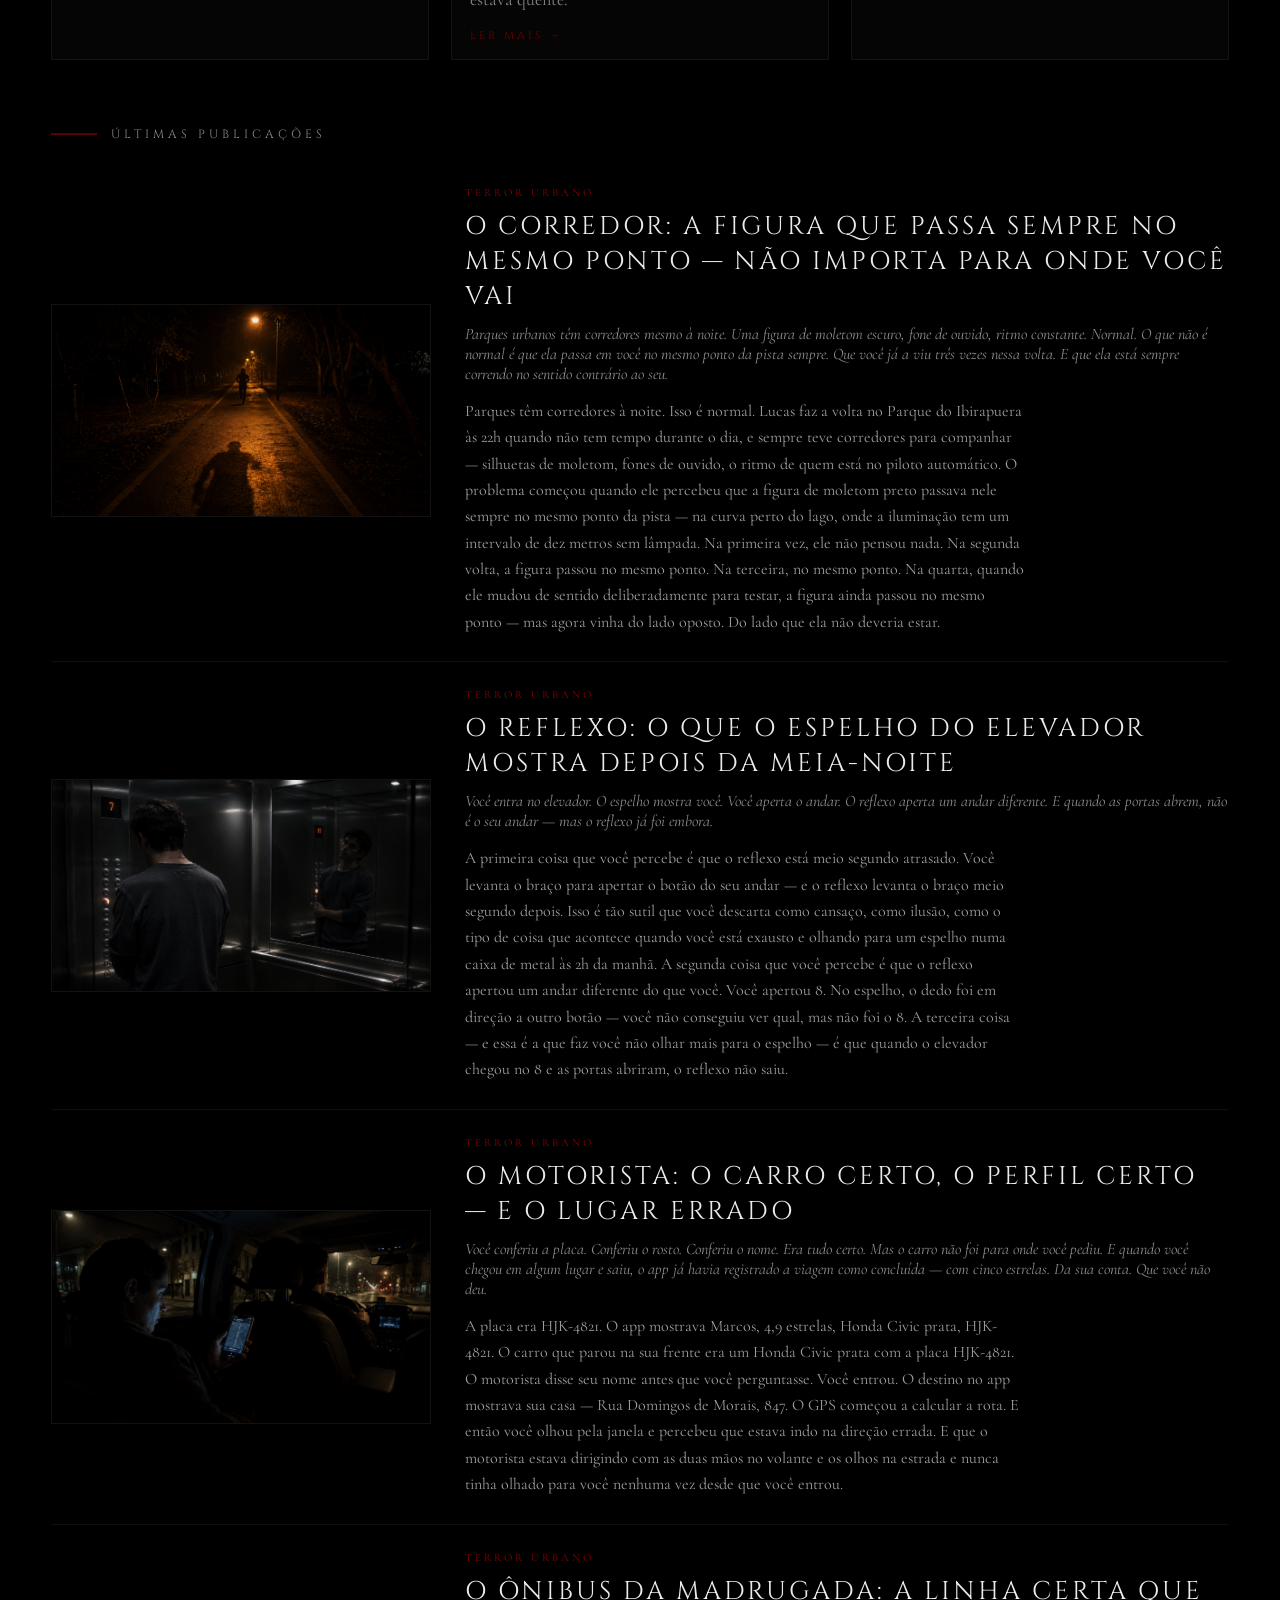
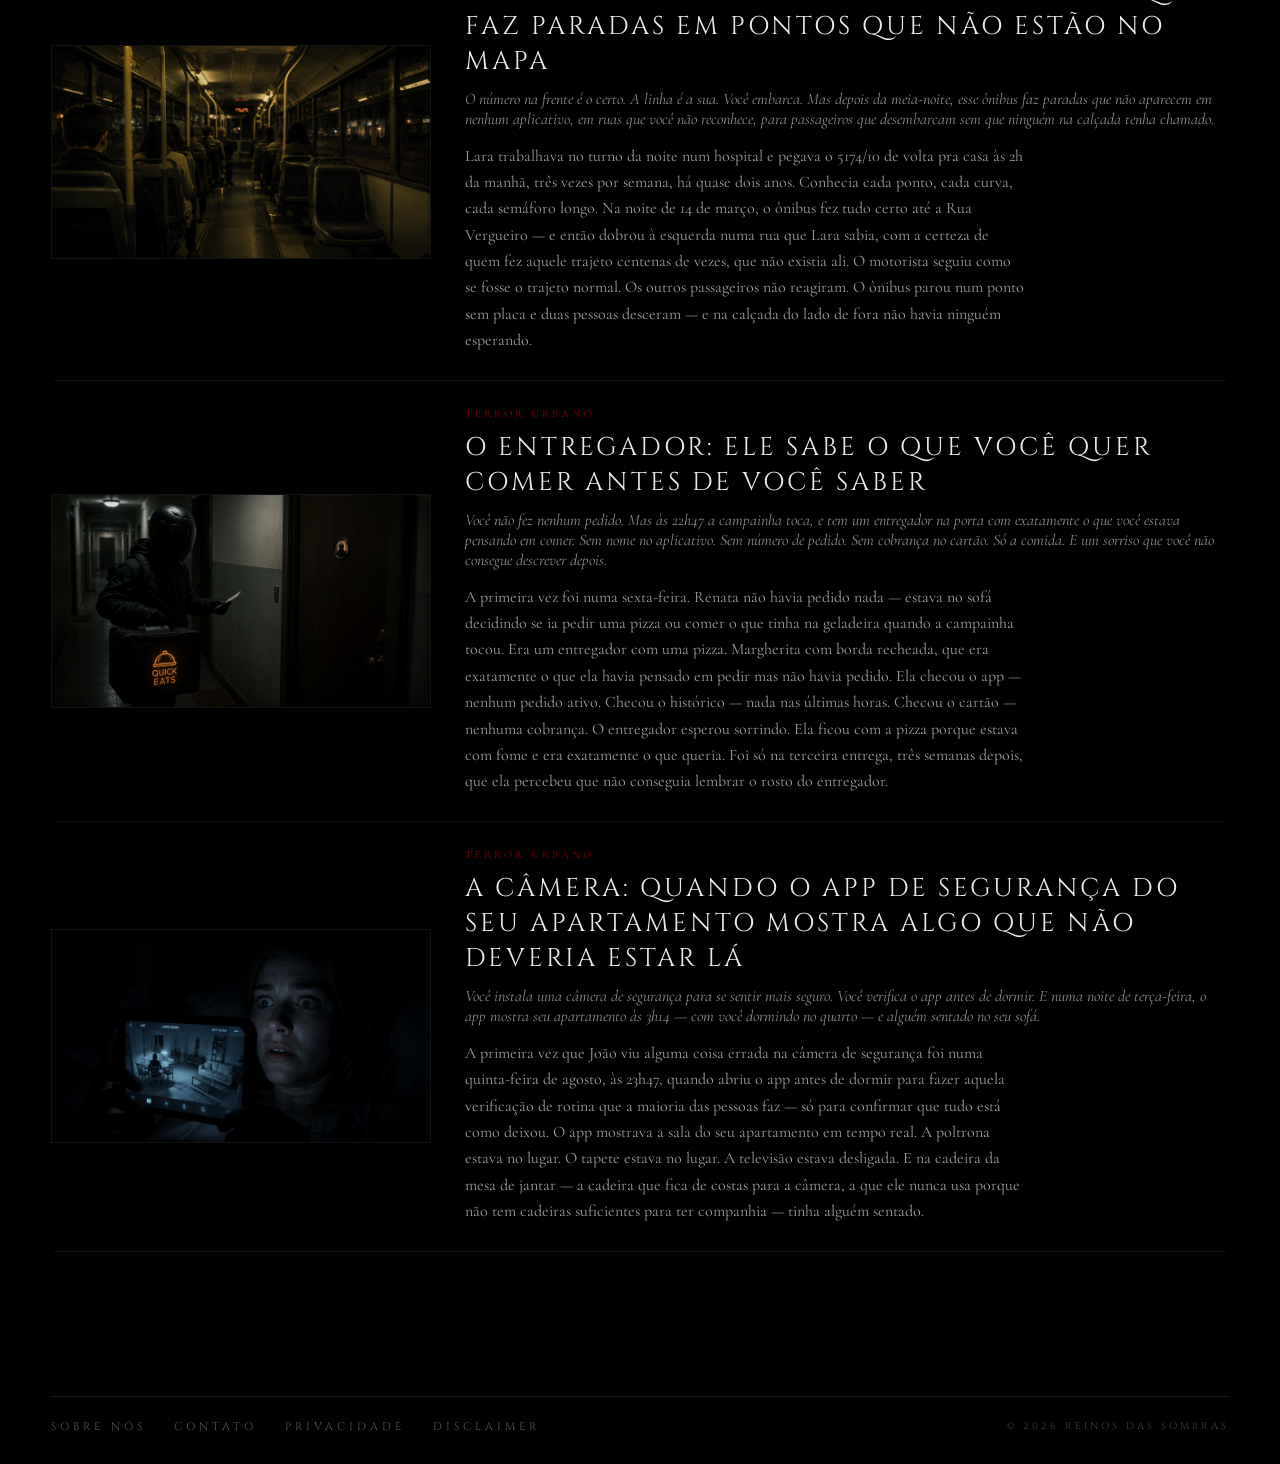
==== commit 3a5f91e5: "atualização do analytics" ====
--- a/index.html
+++ b/index.html
@@ -23,11 +23,14 @@
     window.dataLayer = window.dataLayer || [];
     function gtag(){dataLayer.push(arguments);}
 
+    var storedConsent = localStorage.getItem("cookie_consent");
+    var consentState = (storedConsent === "accepted") ? "granted" : "denied";
+
     gtag('consent', 'default', {
-      'ad_storage': 'denied',
-      'analytics_storage': 'denied',
-      'ad_user_data': 'denied',
-      'ad_personalization': 'denied'
+      'ad_storage': consentState,
+      'analytics_storage': consentState,
+      'ad_user_data': consentState,
+      'ad_personalization': consentState
     });
   </script>
 
@@ -62,6 +65,7 @@
       document.getElementById("cookie-banner").style.display = "none";
     }
     function declineCookies(){
+      gtag('consent', 'update', {'ad_storage': 'denied','analytics_storage': 'denied','ad_user_data': 'denied','ad_personalization': 'denied'});
       localStorage.setItem("cookie_consent", "denied");
       document.getElementById("cookie-banner").style.display = "none";
     }
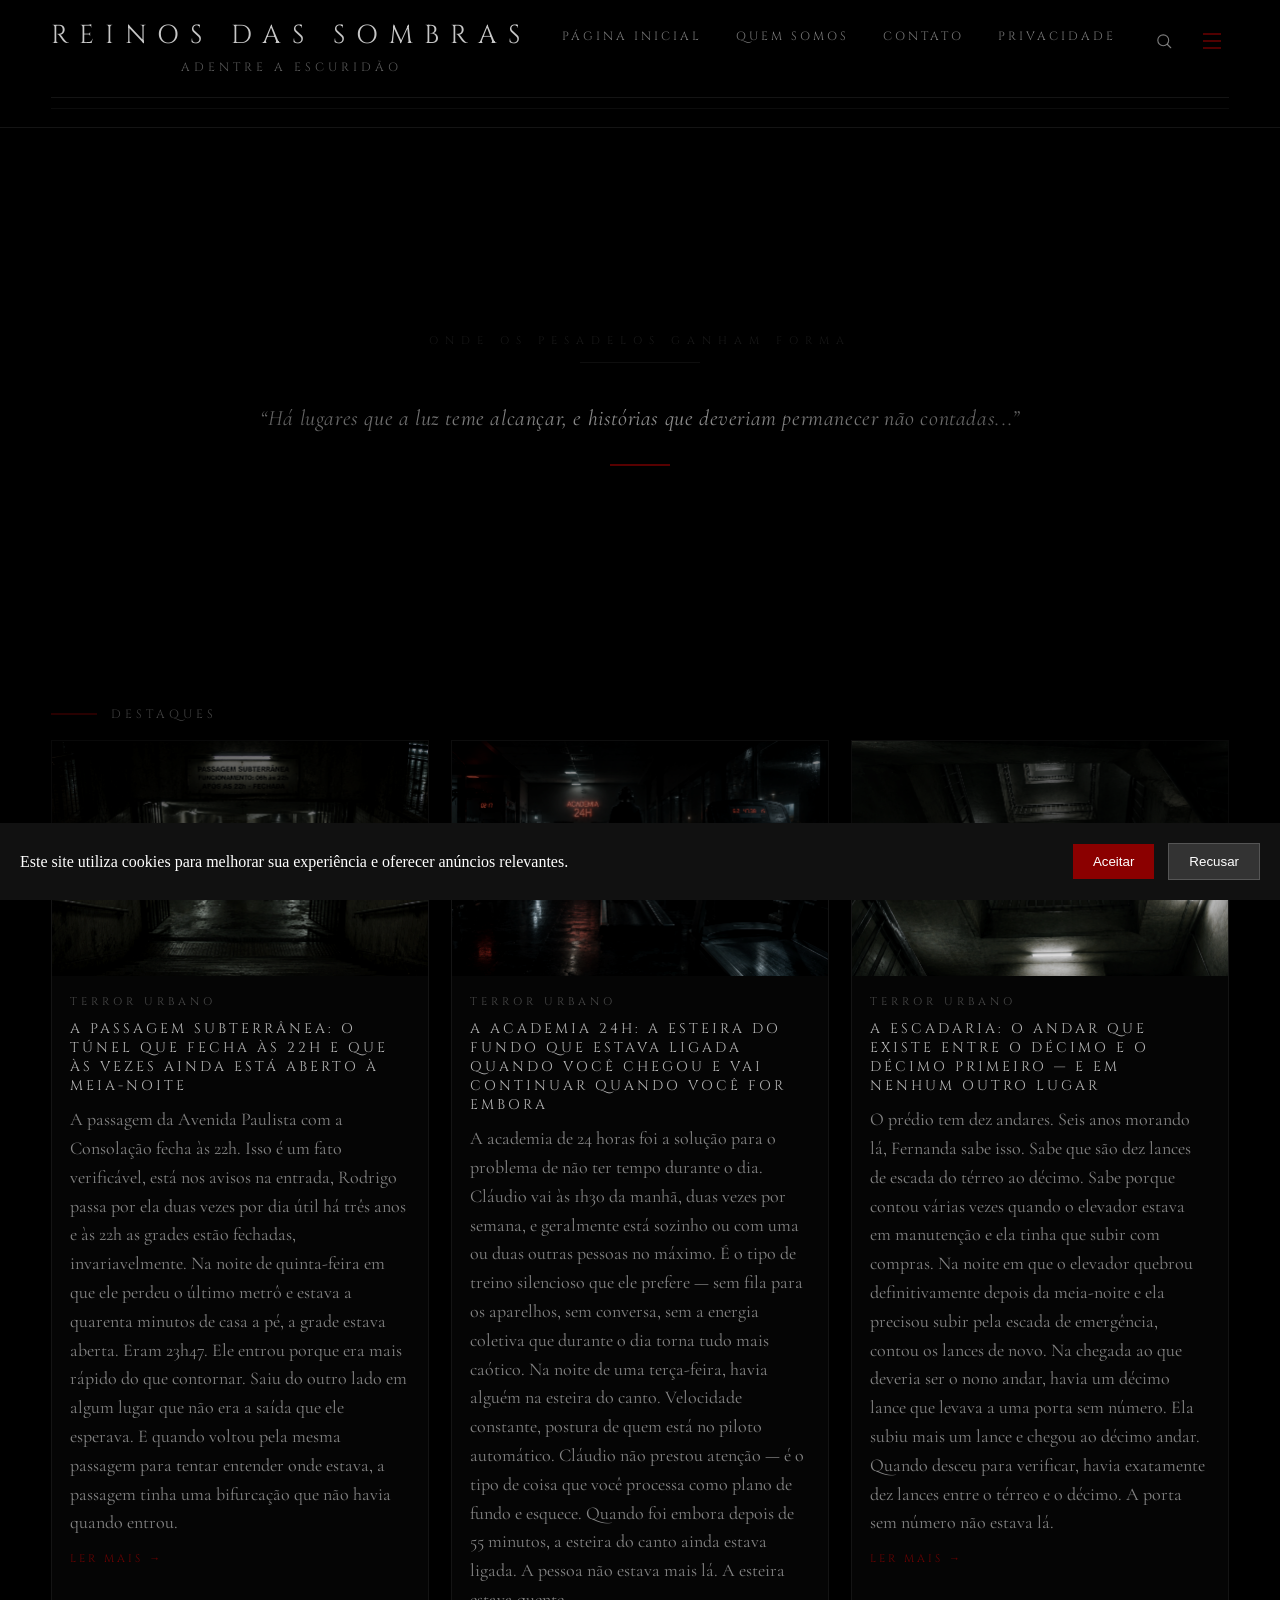
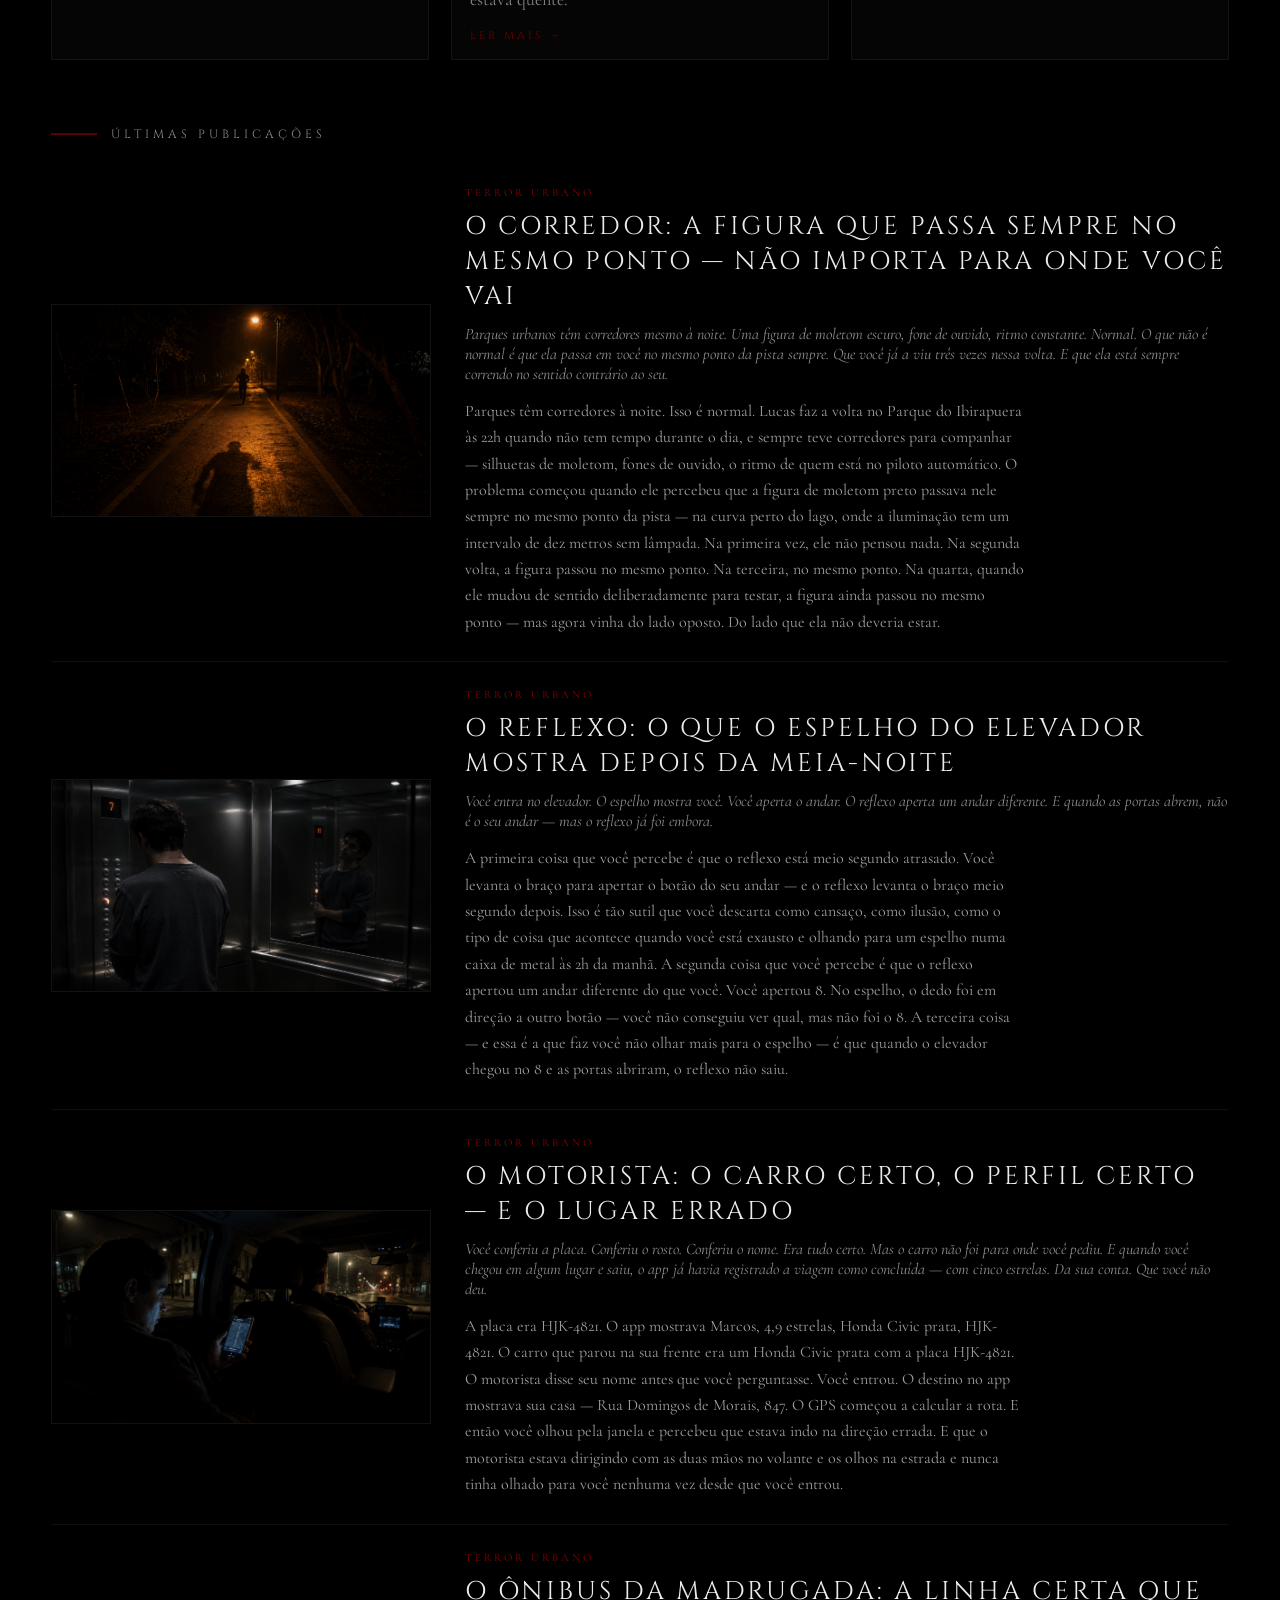
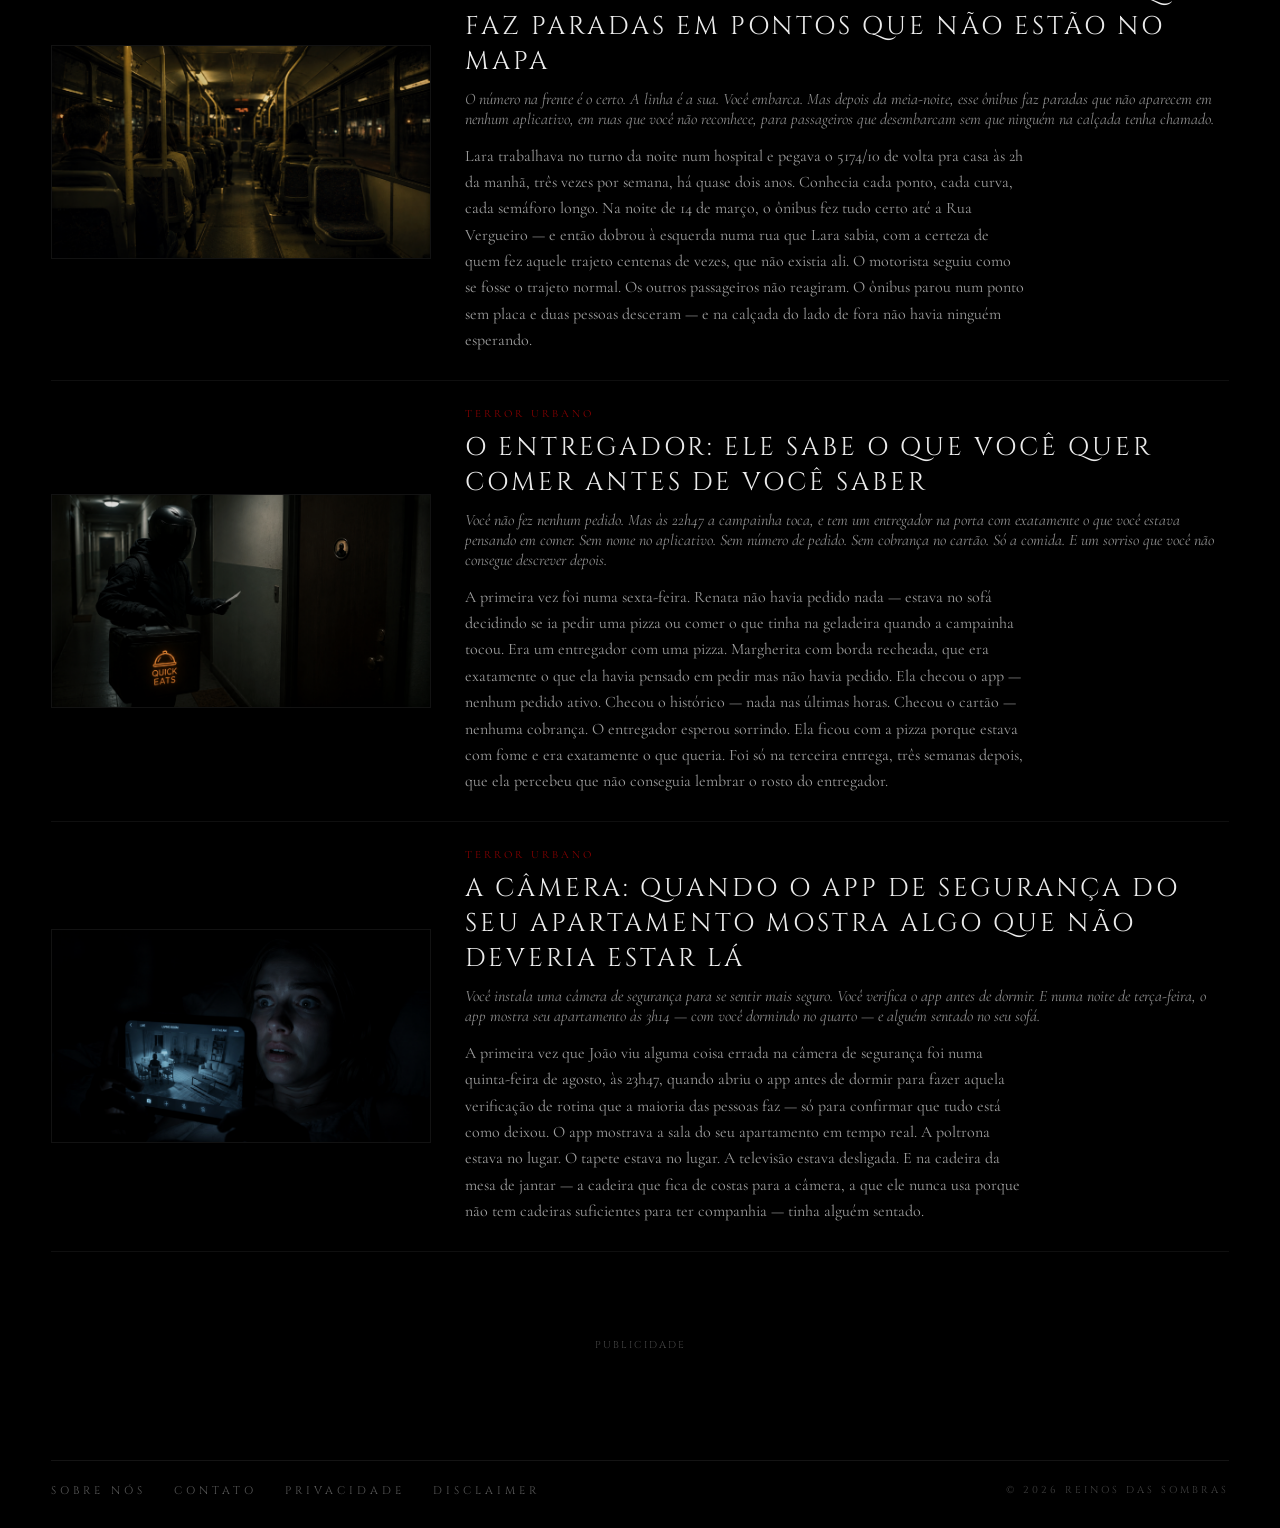
==== commit 9f0c7dca: "ads correções" ====
--- a/index.html
+++ b/index.html
@@ -34,6 +34,18 @@
     });
   </script>
 
+
+<!-- Biblioteca de anúncios (necessária para aclib.runBanner funcionar) -->
+<script data-cfasync="false" src="//acscdn.com/script/aclib.js"></script>
+<!-- AutoTag desativado: é o que gera pop-ups/push. Para reativar, descomente:
+<script type="text/javascript">
+    aclib.runAutoTag({
+        zoneId: 'tnkoapvjxv',
+    });
+</script>
+-->
+
+
   <!-- Google Analytics -->
   <script async src="https://www.googletagmanager.com/gtag/js?id=G-2XC2ZVDQF6"></script>
   <script>
@@ -47,6 +59,7 @@
   <link href="https://fonts.googleapis.com/css2?family=Cinzel:wght@300;400;500&family=Cormorant+Garamond:ital,wght@0,400;0,500;1,400;1,500&display=swap" rel="stylesheet">
 
   <link rel="stylesheet" href="/assets/style.css" />
+  <link rel="stylesheet" href="/assets/ads.css" />
 </head>
 
 <body>
@@ -74,6 +87,28 @@
       if(consent === "accepted" || consent === "denied") document.getElementById("cookie-banner").style.display = "none";
     });
   </script>
+
+  <!-- Laterais: 120x600 à esquerda, 300x250 à direita -->
+  <aside class="ad-rail ad-rail-left" aria-label="Publicidade">
+    <span class="ad-label">PUBLICIDADE</span>
+    <div>
+      <script type="text/javascript">
+        aclib.runBanner({
+            zoneId: '12258998',
+        });
+      </script>
+    </div>
+  </aside>
+  <aside class="ad-rail ad-rail-right" aria-label="Publicidade">
+    <span class="ad-label">PUBLICIDADE</span>
+    <div>
+      <script type="text/javascript">
+        aclib.runBanner({
+            zoneId: '12259014',
+        });
+      </script>
+    </div>
+  </aside>
 
   <div class="site-shell">
     <header class="site-header">
@@ -164,6 +199,18 @@
       </section>
     </main>
 
+    <!-- Banner 468x60 entre o conteúdo e o rodapé -->
+    <aside class="ad-slot-bottom" aria-label="Publicidade">
+      <div>
+        <span class="ad-label">PUBLICIDADE</span>
+        <script type="text/javascript">
+          aclib.runBanner({
+              zoneId: '12259006',
+          });
+        </script>
+      </div>
+    </aside>
+
     <footer class="site-footer">
       <div class="container footer-line"></div>
       <div class="container footer-inner">
--- a/assets/ads.css
+++ b/assets/ads.css
@@ -0,0 +1,41 @@
+/* ===== Anúncios — Reinos das Sombras =====
+   Salve este arquivo como /assets/ads.css
+   --content-w: largura máxima do seu conteúdo (.container). Ajuste se o
+   seu site for mais largo/estreito, para as laterais nunca cobrirem o texto. */
+:root { --content-w: 1100px; }
+
+/* Laterais (só aparecem em telas largas) */
+.ad-rail {
+  display: none;
+  position: fixed;
+  top: 140px;               /* abaixo do cabeçalho */
+  z-index: 5;
+}
+.ad-rail-left  { left:  calc(50% - var(--content-w) / 2 - 120px - 24px); width: 120px; }
+.ad-rail-right { right: calc(50% - var(--content-w) / 2 - 300px - 24px); width: 300px; }
+
+/* precisa de (300px + 24px) de folga de cada lado do conteúdo */
+@media (min-width: 1760px) {
+  .ad-rail { display: block; }
+}
+
+/* Banner horizontal antes do rodapé */
+.ad-slot-bottom {
+  display: flex;
+  justify-content: center;
+  margin: 48px auto 32px;
+  padding: 0 16px;
+  overflow: hidden;
+}
+.ad-label {
+  display: block;
+  text-align: center;
+  font: 10px/1 "Cinzel", serif;
+  letter-spacing: .2em;
+  opacity: .35;
+  margin-bottom: 6px;
+}
+/* 468px não cabe em celular: esconde abaixo de 520px */
+@media (max-width: 520px) {
+  .ad-slot-bottom { display: none; }
+}
